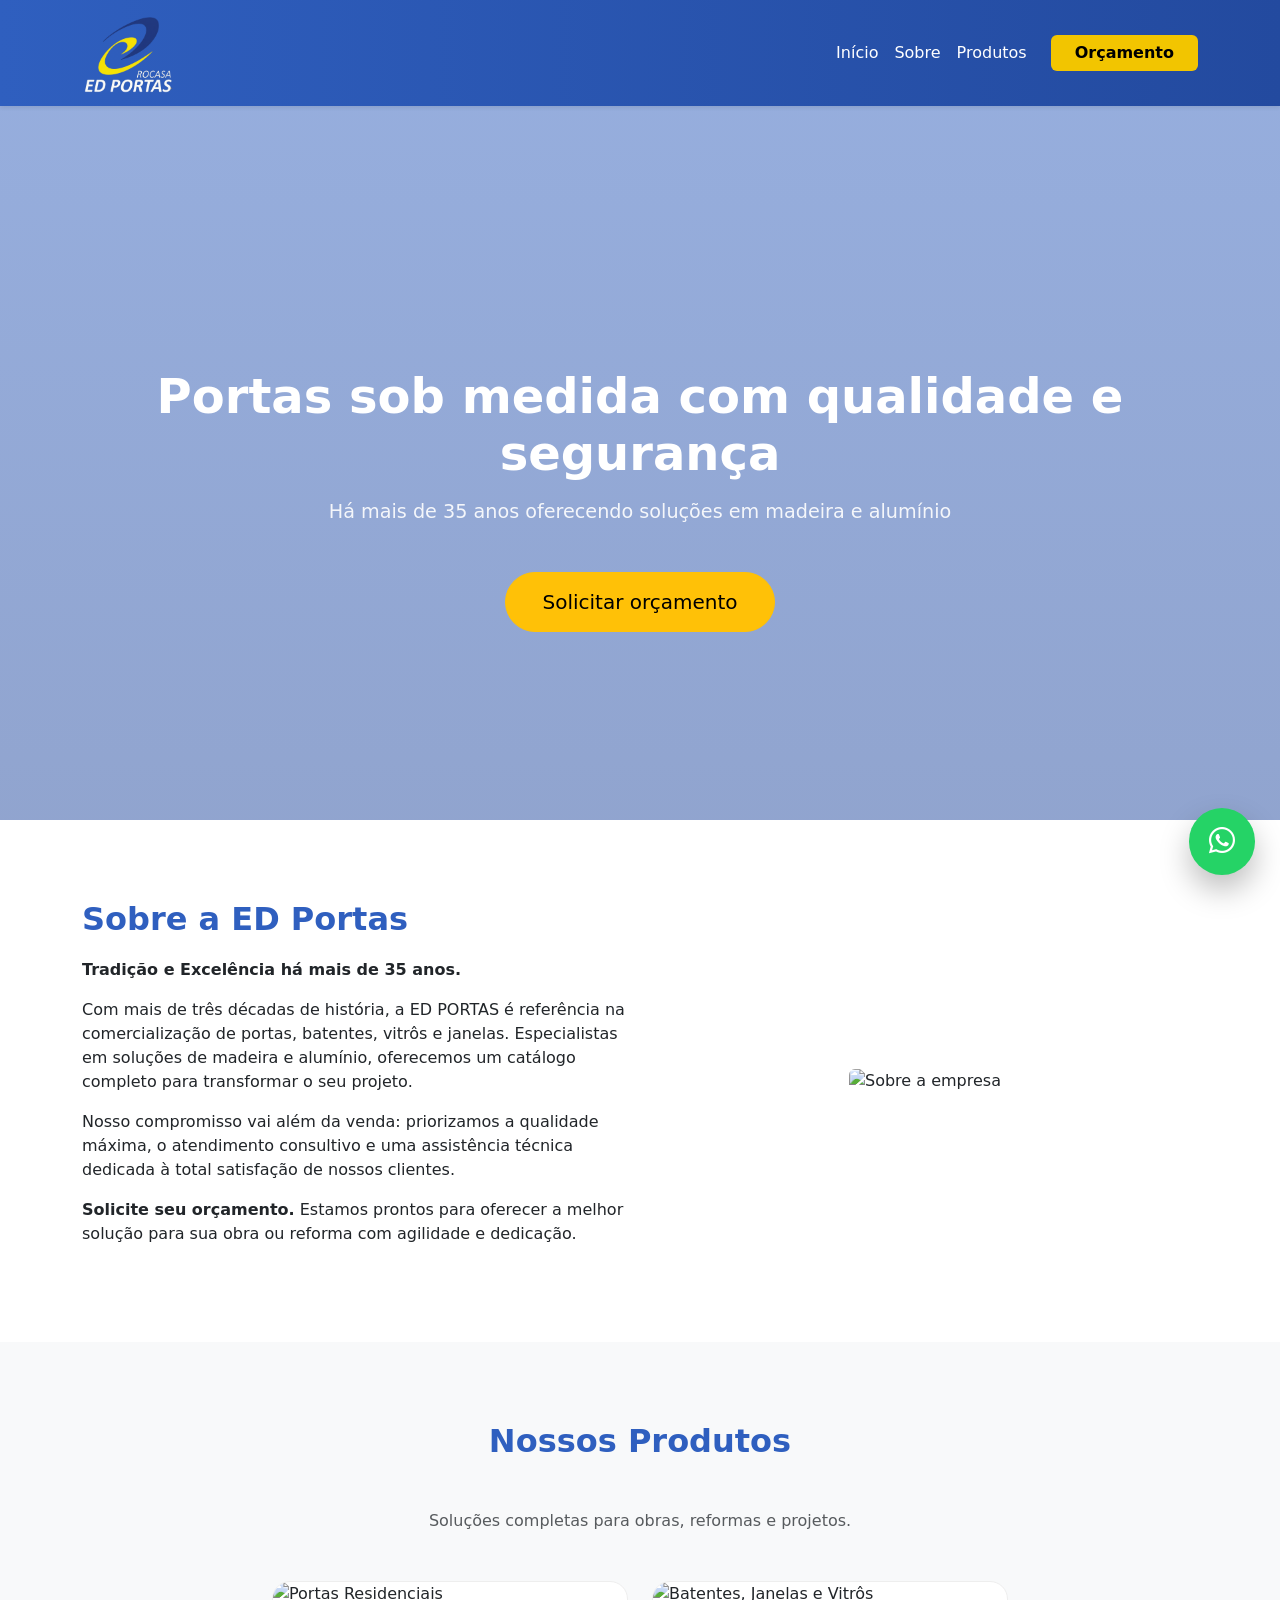
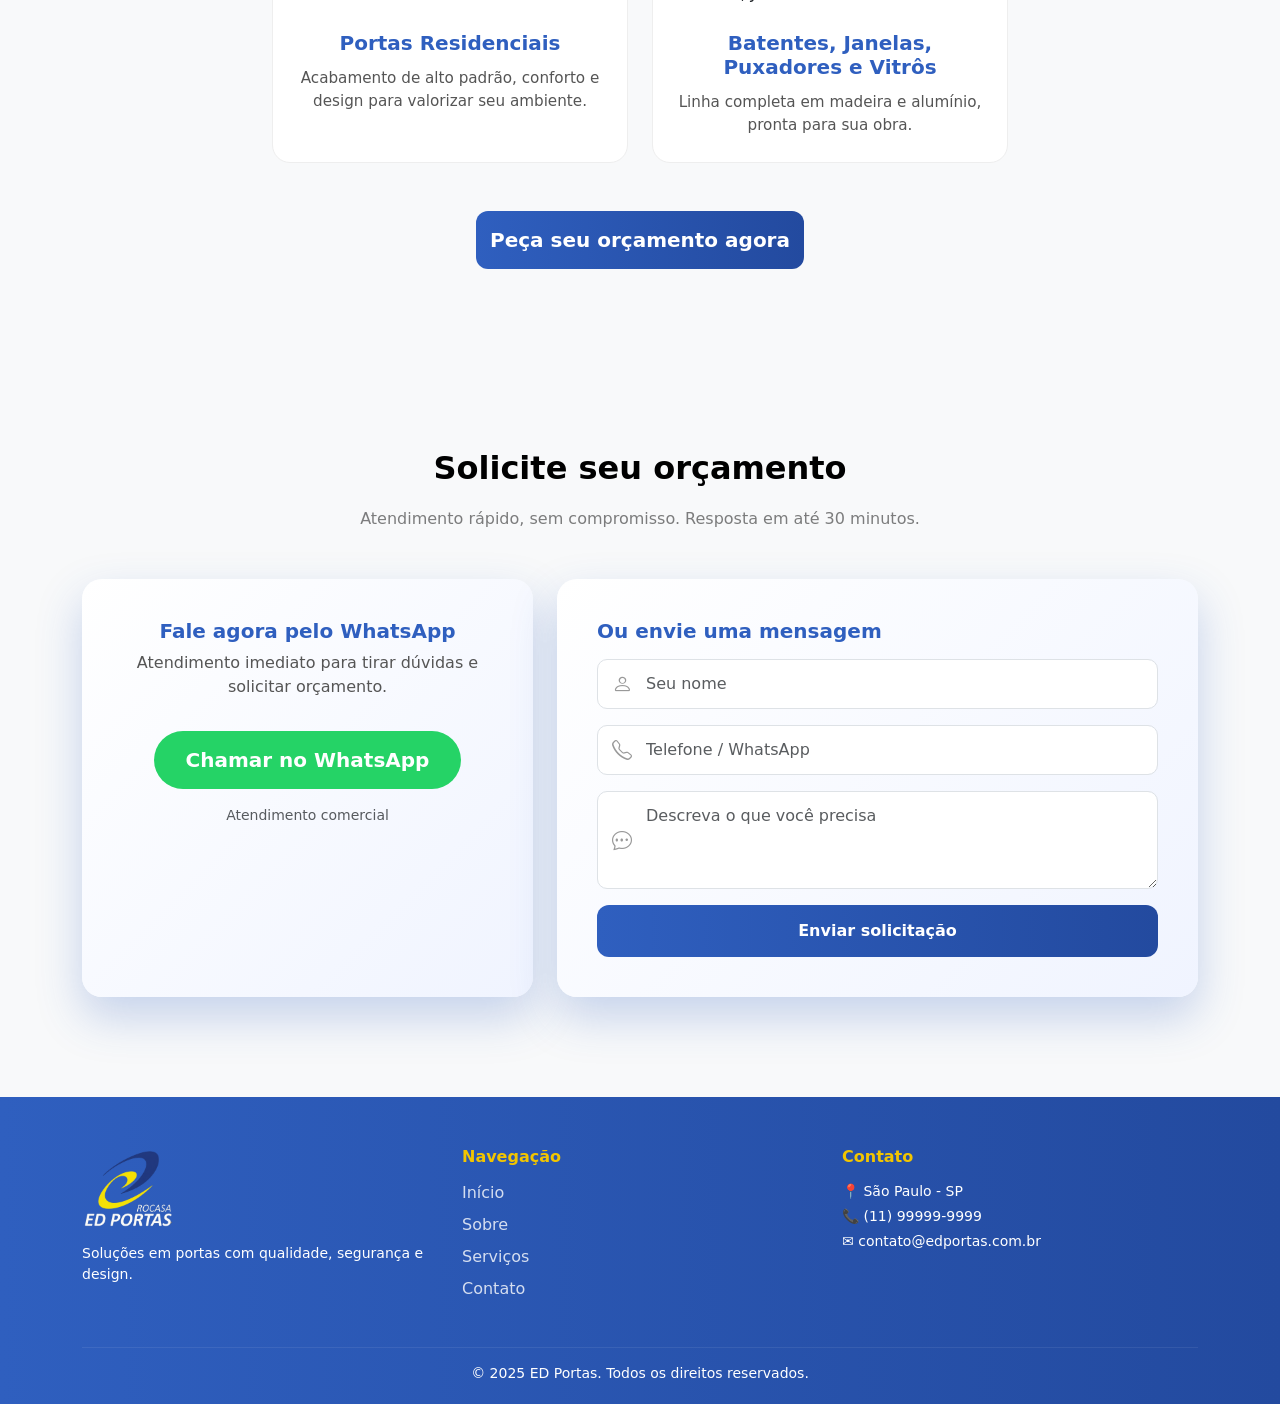
==== index.html @ f99aadcd "Sprint 1" ====
<!DOCTYPE html>
<html lang="pt-BR">
  <head>
    <meta charset="UTF-8" />
    <meta name="viewport" content="width=device-width, initial-scale=1" />
    <title>ED Portas | Qualidade e Segurança</title>

    <!-- Bootstrap 5 -->
    <link href="https://cdn.jsdelivr.net/npm/bootstrap@5.3.3/dist/css/bootstrap.min.css" rel="stylesheet">

    <!-- Bootstrap Icons -->
    <link href="https://cdn.jsdelivr.net/npm/bootstrap-icons@1.11.3/font/bootstrap-icons.css" rel="stylesheet">

    <!-- CSS custom -->
    <link rel="stylesheet" href="assets/css/style.css">
  </head>
<body>

  <!-- ================= NAVBAR ================= -->
  <nav class="navbar navbar-expand-lg navbar-dark fixed-top shadow-sm">
    <div class="container">
      <a class="navbar-brand d-flex align-items-center gap-2" href="#">
        <img src="./assets/img/logo_text_branco.png" alt="ED Portas" height="80">
      </a>

      <button class="navbar-toggler" type="button" data-bs-toggle="collapse" data-bs-target="#menu">
        <span class="navbar-toggler-icon"></span>
      </button>

      <div class="collapse navbar-collapse" id="menu">
        <ul class="navbar-nav ms-auto align-items-lg-center">
          <li class="nav-item">
            <a class="nav-link active" href="#inicio">Início</a>
          </li>
          <li class="nav-item">
            <a class="nav-link" href="#sobre">Sobre</a>
          </li>
          <li class="nav-item">
            <a class="nav-link" href="#produtos">Produtos</a>
          </li>
          <li class="nav-item ms-lg-3">
            <a class="btn btn-warning fw-semibold px-4" href="#contato">
              Orçamento
            </a>
          </li>
        </ul>
      </div>
    </div>
  </nav>


  <!-- ================= HERO ================= -->
  <section id="inicio" class="hero d-flex align-items-center">
    <div class="container text-center text-white">
      <h1 class="hero-title">
        Portas sob medida com qualidade e segurança
      </h1>
      <p class="hero-subtitle">
        Há mais de 35 anos oferecendo soluções em madeira e alumínio
      </p>
      <a href="#contato" class="btn btn-warning btn-lg hero-btn">
        Solicitar orçamento
      </a>
    </div>
  </section>

  <!-- ================= SOBRE ================= -->
  <section id="sobre" class="section">
    <div class="container">
      <div class="row align-items-center">
        <div class="col-md-6">
          <h2 class="section-title">Sobre a ED Portas</h2>
          <p>
           <b>Tradição e Excelência há mais de 35 anos.</b>
          </p>
          <p>Com mais de três décadas de história, a ED PORTAS é referência na comercialização de portas, batentes, vitrôs e janelas. Especialistas em soluções de madeira e alumínio, oferecemos um catálogo completo para transformar o seu projeto.</p>
          <p>Nosso compromisso vai além da venda: priorizamos a qualidade máxima, o atendimento consultivo e uma assistência técnica dedicada à total satisfação de nossos clientes.</p>
          <p><b>Solicite seu orçamento.</b> Estamos prontos para oferecer a melhor solução para sua obra ou reforma com agilidade e dedicação.</p>
        </div>
        <div class="col-md-6 text-center">
          <img src="./assets/img/hero.png" class="img-fluid rounded" alt="Sobre a empresa">
        </div>
      </div>
    </div>
  </section>

  <!-- ================= PRODUTOS ================= -->
  <section id="produtos" class="section bg-light">
    <div class="container">
      <h2 class="section-title text-center mb-5">Nossos Produtos</h2>
      <p class="text-center text-muted mb-5">
        Soluções completas para obras, reformas e projetos.
      </p>
     <div class="row g-4 justify-content-center">
        <div class="col-md-5 col-lg-4">
          <div class="product-card-img">
            <div class="product-image">
              <img src="https://images.unsplash.com/photo-1600607687939-ce8a6c25118c" alt="Portas Residenciais">
            </div>
            <div class="product-body">
              <h5>Portas Residenciais</h5>
              <p>
                Acabamento de alto padrão, conforto e design para valorizar seu ambiente.
              </p>
            </div>
          </div>
        </div>

        <div class="col-md-5 col-lg-4">
          <div class="product-card-img">
            <div class="product-image">
              <img src="https://images.unsplash.com/photo-1600607687939-ce8a6c25118c" alt="Batentes, Janelas e Vitrôs">
            </div>
            <div class="product-body">
              <h5>Batentes, Janelas, Puxadores e Vitrôs</h5>
              <p>
                Linha completa em madeira e alumínio, pronta para sua obra.
              </p>
            </div>
          </div>
        </div>
      </div>

      <div class="text-center mt-5">
        <a href="#contato" class="btn btn-orcamento btn-lg">
          Peça seu orçamento agora
        </a>
      </div>

    </div>
  </section>
  <!-- ================= CONTATO ================= -->
  <section id="contato" class="contato-conversao">
    <div class="container">

      <div class="text-center mb-5">
        <h2 class="section-title text-black">Solicite seu orçamento</h2>
        <p class="text-black-50">
          Atendimento rápido, sem compromisso. Resposta em até 30 minutos.
        </p>
      </div>

      <div class="row g-4 align-items-stretch">

        <!-- WhatsApp -->
        <div class="col-md-5">
          <div class="card-contato h-100 text-center">
            <h5>Fale agora pelo WhatsApp</h5>
            <p>
              Atendimento imediato para tirar dúvidas e solicitar orçamento.
            </p>

            <a 
              href="https://wa.me/5511999999999" 
              target="_blank"
              class="btn btn-whatsapp btn-lg mt-3">
              Chamar no WhatsApp
            </a>

            <small class="d-block mt-3 text-muted">
              Atendimento comercial
            </small>
          </div>
        </div>

        <!-- Formulário -->
        <div class="col-md-7">
          <div class="card-contato h-100">
            <h5 class="mb-3">Ou envie uma mensagem</h5>

            <form>
              <div class="mb-3 position-relative">
                <i class="bi bi-person input-icon"></i>
                <input 
                  type="text"
                  class="form-control ps-5"
                  placeholder="Seu nome"
                  required>
              </div>

              <div class="mb-3 position-relative">
                <i class="bi bi-telephone input-icon"></i>
                <input 
                  type="tel"
                  class="form-control ps-5"
                  placeholder="Telefone / WhatsApp"
                  required>
              </div>

              <div class="mb-3 position-relative">
                <i class="bi bi-chat-dots input-icon"></i>
                <textarea 
                  class="form-control ps-5"
                  rows="3"
                  placeholder="Descreva o que você precisa"
                  required></textarea>
              </div>
              <button class="btn btn-orcamento w-100">
                Enviar solicitação
              </button>
            </form>
          </div>
        </div>
      </div>
    </div>
  </section>


  <!-- ================= FOOTER ================= -->
  <footer class="footer text-white">
    <div class="container">
      <div class="row gy-4">

        <div class="col-md-4">
          <img src="./assets/img/logo_text_branco.png" height="80" class="mb-3">
          <p class="small">
            Soluções em portas com qualidade, segurança e design.
          </p>
        </div>

        <div class="col-md-4">
          <h6 class="footer-title">Navegação</h6>
          <ul class="footer-links">
            <li><a href="#inicio">Início</a></li>
            <li><a href="#sobre">Sobre</a></li>
            <li><a href="#servicos">Serviços</a></li>
            <li><a href="#contato">Contato</a></li>
          </ul>
        </div>

        <div class="col-md-4">
          <h6 class="footer-title">Contato</h6>
          <p class="small mb-1">📍 São Paulo - SP</p>
          <p class="small mb-1">📞 (11) 99999-9999</p>
          <p class="small">✉ contato@edportas.com.br</p>
        </div>

      </div>

      <hr class="footer-divider">

      <div class="text-center small">
        © 2025 ED Portas. Todos os direitos reservados.
      </div>
    </div>
  </footer>

  <!-- Bootstrap JS -->
  <script src="https://cdn.jsdelivr.net/npm/bootstrap@5.3.3/dist/js/bootstrap.bundle.min.js"></script>
  <!-- BOTÃO WHATSAPP FLUTUANTE -->
  <a 
    href="https://wa.me/5511999999999?text=Olá! Gostaria de um orçamento."
    target="_blank"
    class="whatsapp-float"
    aria-label="Falar no WhatsApp">

    <i class="bi bi-whatsapp"></i>
  </a>
</body>
</html>
---- assets/css/style.css ----
:root {
  --azul: #2F5FBF;
  --azul-escuro: #234A9F;
  --amarelo: #F2C500;
}

/* Espaço para navbar fixa */
body {
  padding-top: 0;
}

/* ===== NAVBAR ===== */
.navbar {
  background: linear-gradient(
    90deg,
    var(--azul),
    var(--azul-escuro)
  );
  transition: all 0.3s ease;
}

.navbar-brand span {
  color: #fff;
  font-weight: 600;
  font-size: 1.1rem;
}

.navbar .nav-link {
  color: #ffffff;
  font-weight: 500;
}

.navbar .nav-link::after {
  background-color: var(--amarelo);
}

.navbar .btn-warning {
  background-color: var(--amarelo);
  border: none;
  color: #000;
}
/* Hero */
.hero {
  align-items: flex-start;
  padding-top: 80px;
  min-height: calc(100vh - 80px);
  position: relative;
  overflow: hidden;
  background: url("../img/hero.png") center/cover no-repeat;
}

/* Overlay azul */
.hero::before {
  content: "";
  position: absolute;
  inset: 0;
  background: linear-gradient(
    rgba(47,95,191,.5),
    rgba(35,74,159,.5)
  );
  z-index: 1;
}

/* Conteúdo do hero */
.hero > .container {
  position: relative;
  margin-top: 100px;
  z-index: 2;
}

/* ===== HERO REFINADO ===== */
.hero-title {
  font-size: 3rem;
  font-weight: 700;
  line-height: 1.2;
}

.hero-subtitle {
  font-size: 1.2rem;
  opacity: 0.9;
  margin-top: 15px;
}

.hero-btn {
  margin-top: 30px;
  padding: 14px 36px;
  border-radius: 30px;
  transition: all 0.3s ease;
}

.hero-btn:hover {
  transform: translateY(-3px);
  box-shadow: 0 10px 25px rgba(0,0,0,.2);
}


/* Seções */
.section {
  padding: 80px 0;
}

.section-title {
  color: var(--azul);
  font-weight: 700;
  margin-bottom: 20px;
}

#sobre {
  background-color: #ffffff;
  position: relative;
}


/* ===== PRODUTOS COM IMAGEM ===== */
.product-card-img {
  background: #fff;
  border-radius: 18px;
  overflow: hidden;
  height: 100%;
  border: 1px solid #eee;
  transition: all 0.35s ease;
}

.product-image {
  overflow: hidden;
}

.product-image img {
  width: 100%;
  height: 220px;
  object-fit: cover;
  transition: transform 0.5s ease;
}

.product-body {
  padding: 25px;
  text-align: center;
}

.product-body h5 {
  color: var(--azul);
  font-weight: 600;
  margin-bottom: 12px;
}

.product-body p {
  color: #555;
  font-size: 0.95rem;
  margin-bottom: 0;
}

/* Hover */
.product-card-img:hover {
  transform: translateY(-10px);
  box-shadow: 0 20px 40px rgba(0,0,0,.12);
}

.product-card-img:hover img {
  transform: scale(1.08);
}

/* Destaque */
.product-card-img.featured {
  border: 2px solid var(--azul);
}



/* ===== BOTÃO ORÇAMENTO ===== */
.btn-orcamento {
  background: linear-gradient(
    90deg,
    var(--azul),
    var(--azul-escuro)
  );
  border: none;
  color: #fff;
  font-weight: 600;
  padding: 14px;
  border-radius: 12px;
  transition: 0.3s;
}

/* Hover */
.btn-orcamento:hover {
  transform: translateY(-2px);
  box-shadow: 0 10px 20px rgba(238, 185, 41, 0.25);
}

/* Brilho sutil no hover */
.btn-orcamento::after {
  content: "";
  position: absolute;
  top: 0;
  left: -75%;
  width: 50%;
  height: 100%;
  background: linear-gradient(
    120deg,
    transparent,
    rgba(255, 255, 255, 0.35),
    transparent
  );
  transform: skewX(-25deg);
}

.btn-orcamento:hover::after {
  left: 130%;
  transition: 0.75s;
}

/* Destaque */
.product-card.featured {
  border: 2px solid var(--azul);
  background: linear-gradient(
    180deg,
    #ffffff,
    #f3f6ff
  );
}

/* ===== CONTATO CONVERSÃO ===== */
.contato-conversao {
  padding: 100px 0;
  background-color: #f8f9fa;
}

/* Cards */
.card-contato {
  background: linear-gradient(
    135deg,
    #ffffff,
    #f0f4ff
  );
  border-radius: 20px;
  padding: 40px;
  box-shadow: 0 20px 45px rgba(47, 95, 191, 0.25);
  transition: 0.3s ease;
}

.card-contato:hover {
  transform: translateY(-6px);
  box-shadow: 0 30px 60px rgba(47, 95, 191, 0.35);
}

.card-contato h5 {
  font-weight: 700;
  color: var(--azul);
}

.contato-conversao p {
  color: #555;
}


/* WhatsApp */
.btn-whatsapp {
  background: #25D366;
  color: #fff;
  border-radius: 50px;
  padding: 14px 32px;
  font-weight: 600;
  border: none;
  transition: 0.3s;
}

.btn-whatsapp:hover {
  background: #1ebe5d;
  color: #fff;
  transform: translateY(-3px);
}

/* Inputs */
.contato-conversao .form-control {
  border-radius: 10px;
  padding: 12px;
}

/* Ícones nos inputs */
.input-icon {
  position: absolute;
  top: 50%;
  left: 15px;
  transform: translateY(-50%);
  color: #999;
  font-size: 20px;
  pointer-events: none;
}

textarea + .input-icon {
  top: 22px;
  transform: none;
}






/* ===== FOOTER ===== */
.footer {
  background: linear-gradient(90deg, #2F5FBF, #234A9F);
  padding: 50px 0 20px;
}

.footer-title {
  font-weight: 600;
  margin-bottom: 15px;
  color: var(--amarelo);
}

.footer-links {
  list-style: none;
  padding: 0;
}

.footer-links li {
  margin-bottom: 8px;
}

.footer-links a {
  color: #ffffffcc;
  text-decoration: none;
  transition: 0.3s;
}

.footer-links a:hover {
  color: #fff;
  padding-left: 5px;
}

.footer-divider {
  border-color: rgba(255, 255, 255, 0.301);
  margin: 30px 0 15px;
}

/* ===== WHATSAPP FLOAT ===== */
.whatsapp-float {
  position: fixed;       /* ESSENCIAL */
  bottom: 25px;
  right: 25px;
  background: #25D366;
  color: #fff;
  display: flex;
  align-items: center;
  gap: 10px;
  padding: 14px 20px;
  border-radius: 50px;
  font-weight: 600;
  text-decoration: none;
  box-shadow: 0 15px 30px rgba(0,0,0,.25);
  z-index: 9999;         /* Fica acima de tudo */
  transition: all 0.3s ease;
}

.whatsapp-float:hover {
  background: #1ebe5d;
  color: #fff;
  transform: translateY(-4px);
}

.whatsapp-float i {
  font-size: 26px;
}
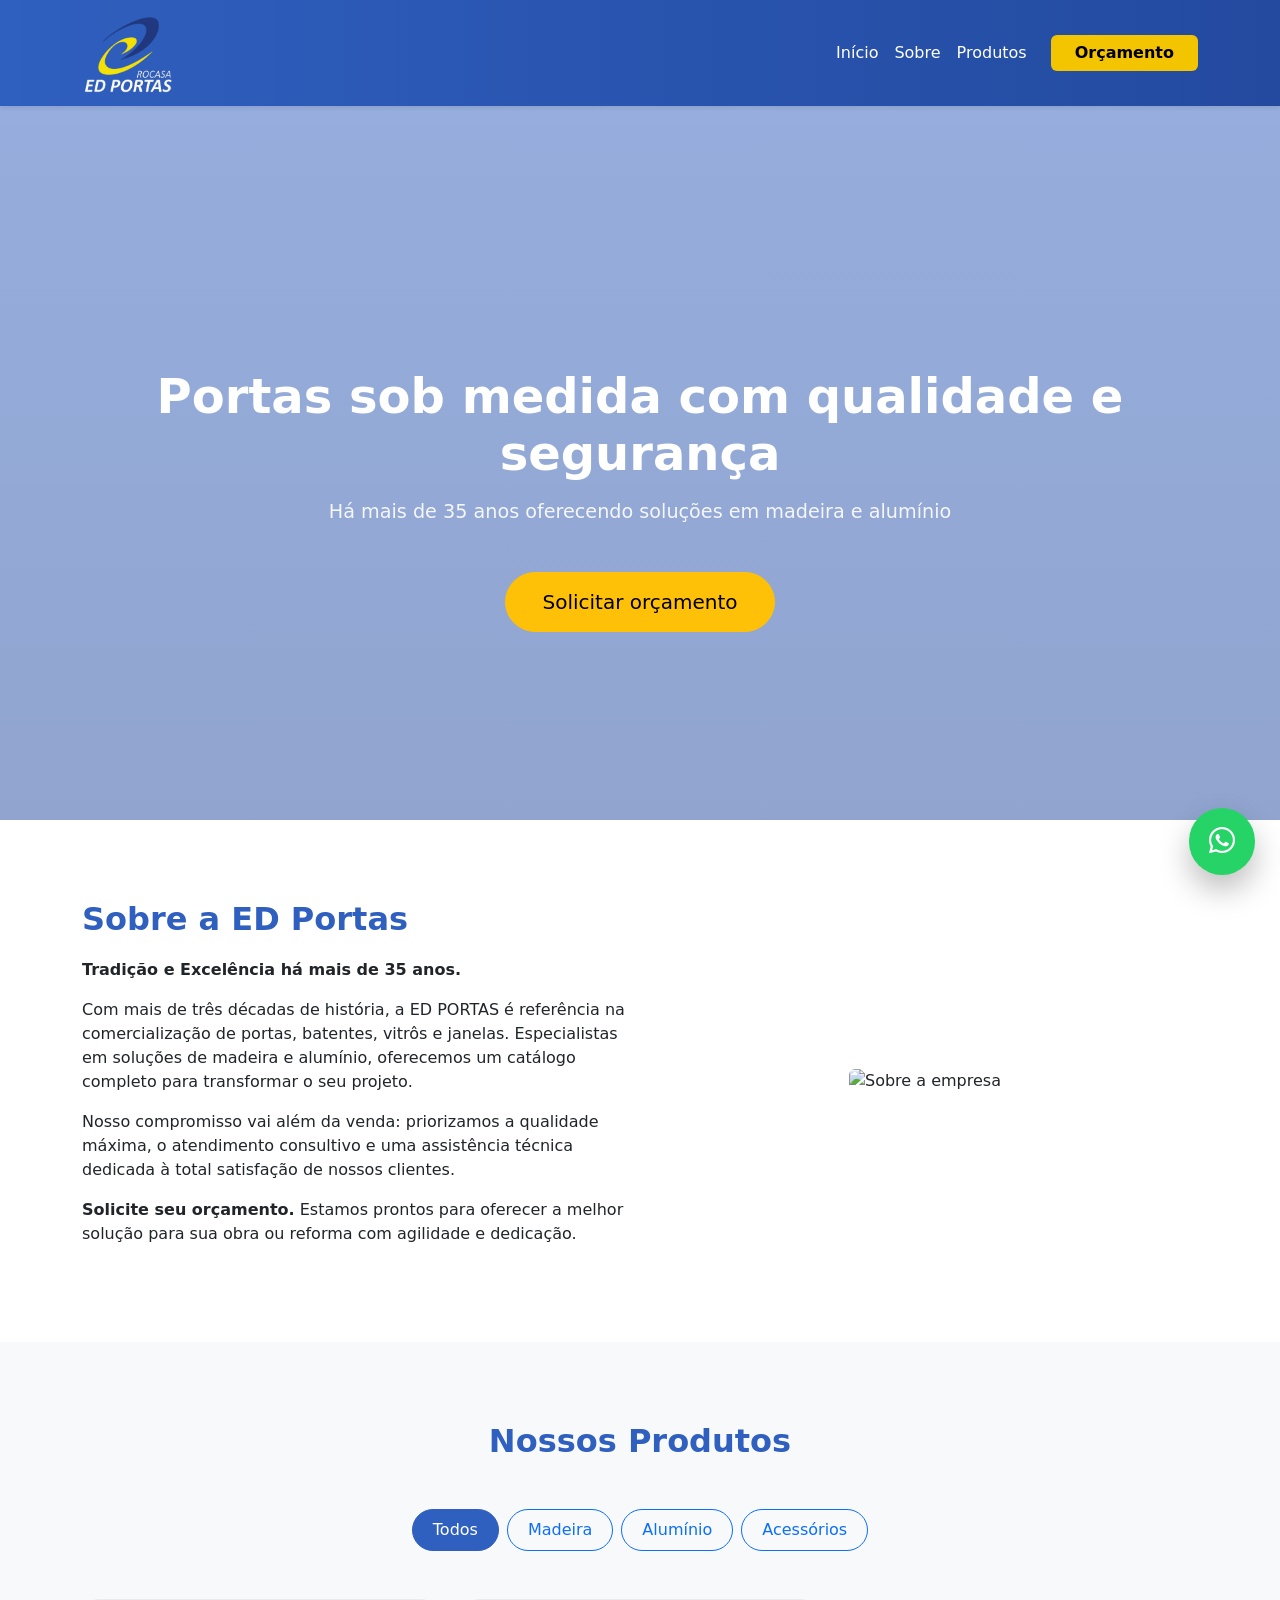
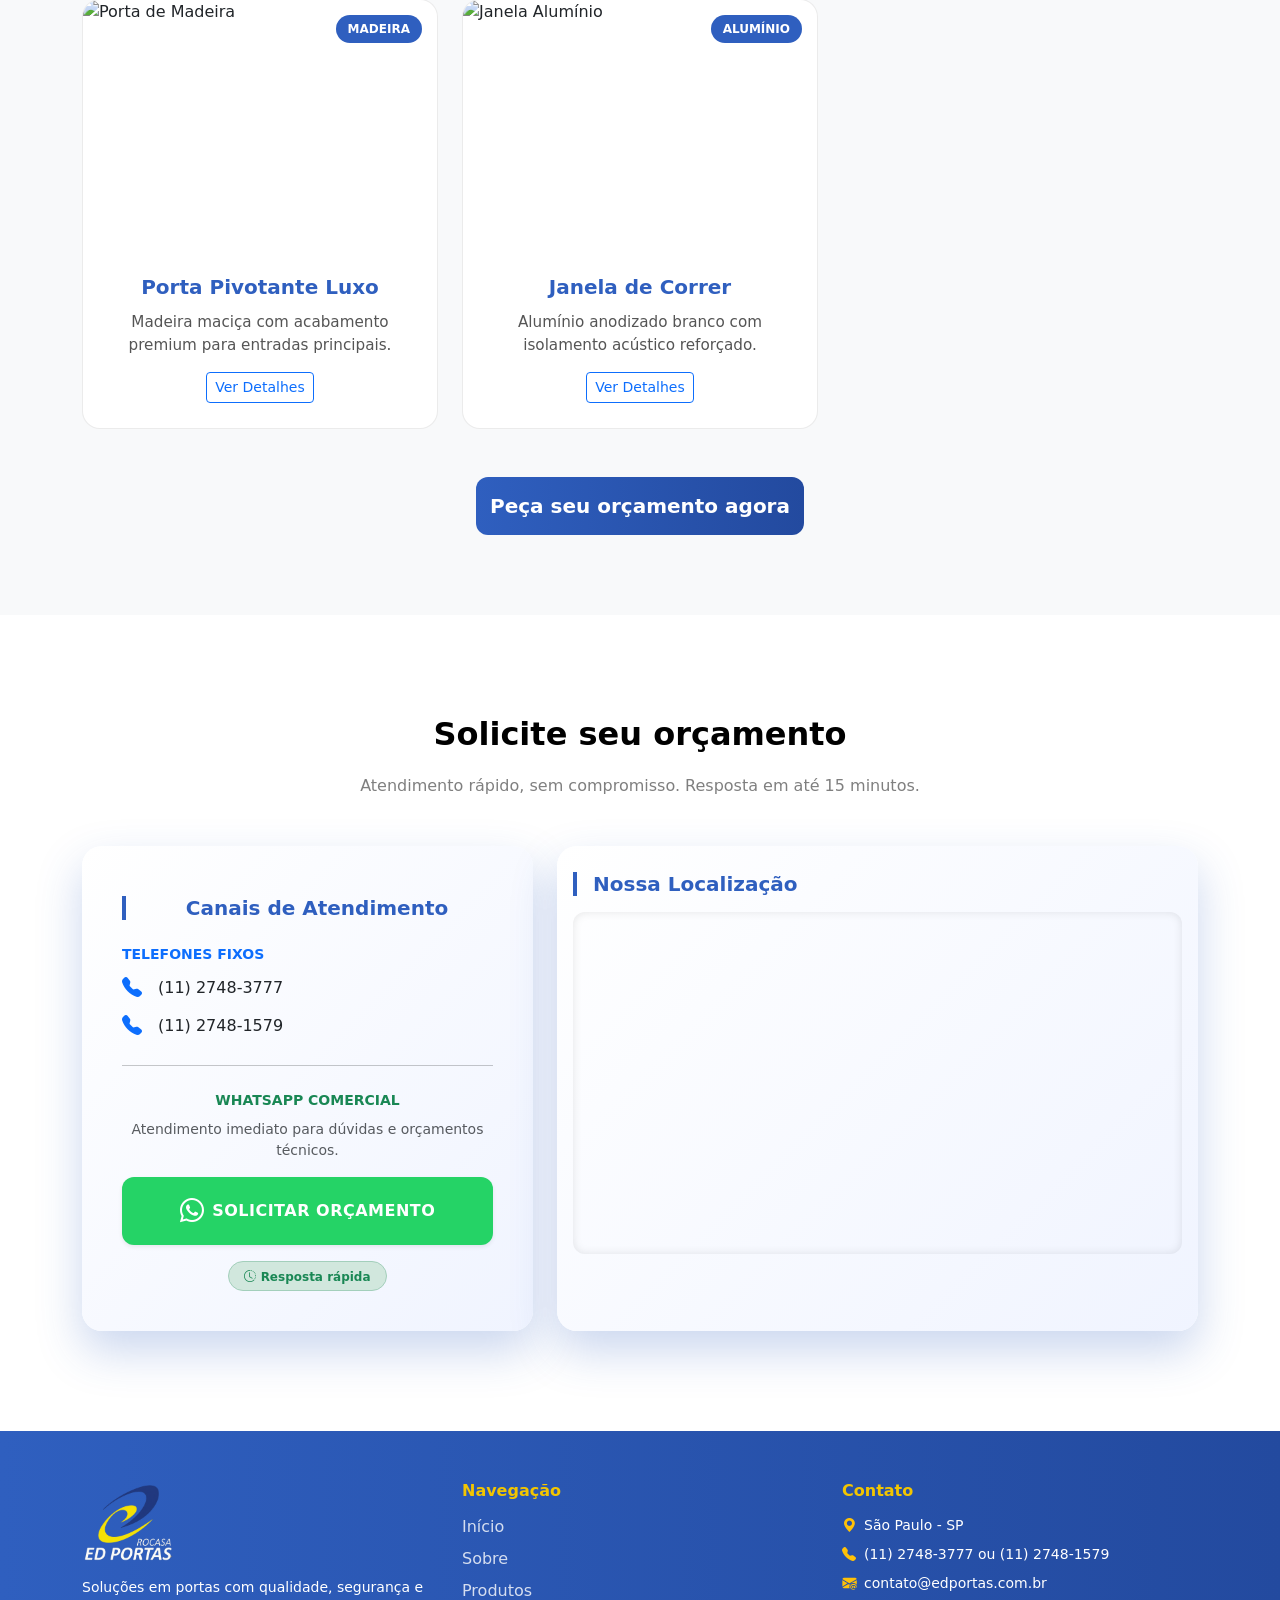
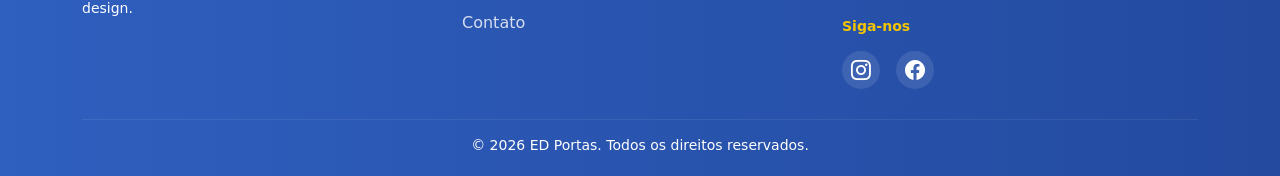
==== commit a5d396da: "Att maps, contato, e produtos" ====
--- a/index.html
+++ b/index.html
@@ -14,247 +14,273 @@
     <!-- CSS custom -->
     <link rel="stylesheet" href="assets/css/style.css">
   </head>
-<body>
-
-  <!-- ================= NAVBAR ================= -->
-  <nav class="navbar navbar-expand-lg navbar-dark fixed-top shadow-sm">
-    <div class="container">
-      <a class="navbar-brand d-flex align-items-center gap-2" href="#">
-        <img src="./assets/img/logo_text_branco.png" alt="ED Portas" height="80">
-      </a>
-
-      <button class="navbar-toggler" type="button" data-bs-toggle="collapse" data-bs-target="#menu">
-        <span class="navbar-toggler-icon"></span>
-      </button>
-
-      <div class="collapse navbar-collapse" id="menu">
-        <ul class="navbar-nav ms-auto align-items-lg-center">
-          <li class="nav-item">
-            <a class="nav-link active" href="#inicio">Início</a>
-          </li>
-          <li class="nav-item">
-            <a class="nav-link" href="#sobre">Sobre</a>
-          </li>
-          <li class="nav-item">
-            <a class="nav-link" href="#produtos">Produtos</a>
-          </li>
-          <li class="nav-item ms-lg-3">
-            <a class="btn btn-warning fw-semibold px-4" href="#contato">
-              Orçamento
-            </a>
-          </li>
-        </ul>
-      </div>
-    </div>
-  </nav>
-
-
-  <!-- ================= HERO ================= -->
-  <section id="inicio" class="hero d-flex align-items-center">
-    <div class="container text-center text-white">
-      <h1 class="hero-title">
-        Portas sob medida com qualidade e segurança
-      </h1>
-      <p class="hero-subtitle">
-        Há mais de 35 anos oferecendo soluções em madeira e alumínio
-      </p>
-      <a href="#contato" class="btn btn-warning btn-lg hero-btn">
-        Solicitar orçamento
-      </a>
-    </div>
-  </section>
-
-  <!-- ================= SOBRE ================= -->
-  <section id="sobre" class="section">
-    <div class="container">
-      <div class="row align-items-center">
-        <div class="col-md-6">
-          <h2 class="section-title">Sobre a ED Portas</h2>
-          <p>
-           <b>Tradição e Excelência há mais de 35 anos.</b>
+  <body>
+
+    <!-- ================= NAVBAR ================= -->
+    <nav class="navbar navbar-expand-lg navbar-dark fixed-top shadow-sm">
+      <div class="container">
+        <a class="navbar-brand d-flex align-items-center gap-2" href="#">
+          <img src="./assets/img/logo_text_branco.png" alt="ED Portas" height="80">
+        </a>
+
+        <button class="navbar-toggler" type="button" data-bs-toggle="collapse" data-bs-target="#menu">
+          <span class="navbar-toggler-icon"></span>
+        </button>
+
+        <div class="collapse navbar-collapse" id="menu">
+          <ul class="navbar-nav ms-auto align-items-lg-center">
+            <li class="nav-item">
+              <a class="nav-link active" href="#inicio">Início</a>
+            </li>
+            <li class="nav-item">
+              <a class="nav-link" href="#sobre">Sobre</a>
+            </li>
+            <li class="nav-item">
+              <a class="nav-link" href="#produtos">Produtos</a>
+            </li>
+            <li class="nav-item ms-lg-3">
+              <a class="btn btn-warning fw-semibold px-4" href="#contato">
+                Orçamento
+              </a>
+            </li>
+          </ul>
+        </div>
+      </div>
+    </nav>
+
+
+    <!-- ================= HERO ================= -->
+    <section id="inicio" class="hero d-flex align-items-center">
+      <div class="container text-center text-white">
+        <h1 class="hero-title">
+          Portas sob medida com qualidade e segurança
+        </h1>
+        <p class="hero-subtitle">
+          Há mais de 35 anos oferecendo soluções em madeira e alumínio
+        </p>
+        <a href="#contato" class="btn btn-warning btn-lg hero-btn">
+          Solicitar orçamento
+        </a>
+      </div>
+    </section>
+
+    <!-- ================= SOBRE ================= -->
+    <section id="sobre" class="section">
+      <div class="container">
+        <div class="row align-items-center">
+          <div class="col-md-6">
+            <h2 class="section-title">Sobre a ED Portas</h2>
+            <p>
+            <b>Tradição e Excelência há mais de 35 anos.</b>
+            </p>
+            <p>Com mais de três décadas de história, a ED PORTAS é referência na comercialização de portas, batentes, vitrôs e janelas. Especialistas em soluções de madeira e alumínio, oferecemos um catálogo completo para transformar o seu projeto.</p>
+            <p>Nosso compromisso vai além da venda: priorizamos a qualidade máxima, o atendimento consultivo e uma assistência técnica dedicada à total satisfação de nossos clientes.</p>
+            <p><b>Solicite seu orçamento.</b> Estamos prontos para oferecer a melhor solução para sua obra ou reforma com agilidade e dedicação.</p>
+          </div>
+          <div class="col-md-6 text-center">
+            <img src="./assets/img/hero.png" class="img-fluid rounded" alt="Sobre a empresa">
+          </div>
+        </div>
+      </div>
+    </section>
+
+    <!-- ================= PRODUTOS ================= -->
+    <section id="produtos" class="section bg-light">
+      <div class="container">
+        <h2 class="section-title text-center mb-5">Nossos Produtos</h2>
+        
+        <div class="d-flex justify-content-center flex-wrap gap-2 mb-5">
+          <button class="btn btn-outline-primary active filter-btn" data-filter="todos">Todos</button>
+          <button class="btn btn-outline-primary filter-btn" data-filter="madeira">Madeira</button>
+          <button class="btn btn-outline-primary filter-btn" data-filter="aluminio">Alumínio</button>
+          <button class="btn btn-outline-primary filter-btn" data-filter="acessorios">Acessórios</button>
+        </div>
+
+        <div class="row g-4" id="lista-produtos">
+          <div class="col-md-6 col-lg-4 item-produto" data-categoria="madeira">
+            <div class="product-card-img">
+              <div class="product-image">
+                <img src="https://images.unsplash.com/photo-1600607687939-ce8a6c25118c" alt="Porta de Madeira">
+                <span class="badge-categoria">Madeira</span>
+              </div>
+              <div class="product-body">
+                <h5>Porta Pivotante Luxo</h5>
+                <p>Madeira maciça com acabamento premium para entradas principais.</p>
+                <div class="mt-3">
+                  <a href="#contato" class="btn btn-sm btn-outline-primary">Ver Detalhes</a>
+                </div>
+              </div>
+            </div>
+          </div>
+
+          <div class="col-md-6 col-lg-4 item-produto" data-categoria="aluminio">
+            <div class="product-card-img">
+              <div class="product-image">
+                <img src="https://images.unsplash.com/photo-1509644851169-2acc08aa25b5" alt="Janela Alumínio">
+                <span class="badge-categoria">Alumínio</span>
+              </div>
+              <div class="product-body">
+                <h5>Janela de Correr</h5>
+                <p>Alumínio anodizado branco com isolamento acústico reforçado.</p>
+                <div class="mt-3">
+                  <a href="#contato" class="btn btn-sm btn-outline-primary">Ver Detalhes</a>
+                </div>
+              </div>
+            </div>
+          </div>
+          
+          </div>
+      </div>
+
+        <div class="text-center mt-5">
+          <a href="#contato" class="btn btn-orcamento btn-lg">
+            Peça seu orçamento agora
+          </a>
+        </div>
+
+      </div>
+    </section>
+    <!-- ================= CONTATO ================= -->
+    <section id="contato" class="contato-conversao">
+      <div class="container">
+
+        <div class="text-center mb-5">
+          <h2 class="section-title text-black">Solicite seu orçamento</h2>
+          <p class="text-black-50">
+            Atendimento rápido, sem compromisso. Resposta em até 15 minutos.
           </p>
-          <p>Com mais de três décadas de história, a ED PORTAS é referência na comercialização de portas, batentes, vitrôs e janelas. Especialistas em soluções de madeira e alumínio, oferecemos um catálogo completo para transformar o seu projeto.</p>
-          <p>Nosso compromisso vai além da venda: priorizamos a qualidade máxima, o atendimento consultivo e uma assistência técnica dedicada à total satisfação de nossos clientes.</p>
-          <p><b>Solicite seu orçamento.</b> Estamos prontos para oferecer a melhor solução para sua obra ou reforma com agilidade e dedicação.</p>
-        </div>
-        <div class="col-md-6 text-center">
-          <img src="./assets/img/hero.png" class="img-fluid rounded" alt="Sobre a empresa">
-        </div>
-      </div>
-    </div>
-  </section>
-
-  <!-- ================= PRODUTOS ================= -->
-  <section id="produtos" class="section bg-light">
-    <div class="container">
-      <h2 class="section-title text-center mb-5">Nossos Produtos</h2>
-      <p class="text-center text-muted mb-5">
-        Soluções completas para obras, reformas e projetos.
-      </p>
-     <div class="row g-4 justify-content-center">
-        <div class="col-md-5 col-lg-4">
-          <div class="product-card-img">
-            <div class="product-image">
-              <img src="https://images.unsplash.com/photo-1600607687939-ce8a6c25118c" alt="Portas Residenciais">
-            </div>
-            <div class="product-body">
-              <h5>Portas Residenciais</h5>
-              <p>
-                Acabamento de alto padrão, conforto e design para valorizar seu ambiente.
-              </p>
-            </div>
-          </div>
-        </div>
-
-        <div class="col-md-5 col-lg-4">
-          <div class="product-card-img">
-            <div class="product-image">
-              <img src="https://images.unsplash.com/photo-1600607687939-ce8a6c25118c" alt="Batentes, Janelas e Vitrôs">
-            </div>
-            <div class="product-body">
-              <h5>Batentes, Janelas, Puxadores e Vitrôs</h5>
-              <p>
-                Linha completa em madeira e alumínio, pronta para sua obra.
-              </p>
-            </div>
-          </div>
-        </div>
-      </div>
-
-      <div class="text-center mt-5">
-        <a href="#contato" class="btn btn-orcamento btn-lg">
-          Peça seu orçamento agora
-        </a>
-      </div>
-
-    </div>
-  </section>
-  <!-- ================= CONTATO ================= -->
-  <section id="contato" class="contato-conversao">
-    <div class="container">
-
-      <div class="text-center mb-5">
-        <h2 class="section-title text-black">Solicite seu orçamento</h2>
-        <p class="text-black-50">
-          Atendimento rápido, sem compromisso. Resposta em até 30 minutos.
-        </p>
-      </div>
-
-      <div class="row g-4 align-items-stretch">
-
-        <!-- WhatsApp -->
-        <div class="col-md-5">
-          <div class="card-contato h-100 text-center">
-            <h5>Fale agora pelo WhatsApp</h5>
-            <p>
-              Atendimento imediato para tirar dúvidas e solicitar orçamento.
-            </p>
-
-            <a 
-              href="https://wa.me/5511999999999" 
-              target="_blank"
-              class="btn btn-whatsapp btn-lg mt-3">
-              Chamar no WhatsApp
-            </a>
-
-            <small class="d-block mt-3 text-muted">
-              Atendimento comercial
-            </small>
-          </div>
-        </div>
-
-        <!-- Formulário -->
-        <div class="col-md-7">
-          <div class="card-contato h-100">
-            <h5 class="mb-3">Ou envie uma mensagem</h5>
-
-            <form>
-              <div class="mb-3 position-relative">
-                <i class="bi bi-person input-icon"></i>
-                <input 
-                  type="text"
-                  class="form-control ps-5"
-                  placeholder="Seu nome"
-                  required>
-              </div>
-
-              <div class="mb-3 position-relative">
-                <i class="bi bi-telephone input-icon"></i>
-                <input 
-                  type="tel"
-                  class="form-control ps-5"
-                  placeholder="Telefone / WhatsApp"
-                  required>
-              </div>
-
-              <div class="mb-3 position-relative">
-                <i class="bi bi-chat-dots input-icon"></i>
-                <textarea 
-                  class="form-control ps-5"
-                  rows="3"
-                  placeholder="Descreva o que você precisa"
-                  required></textarea>
-              </div>
-              <button class="btn btn-orcamento w-100">
-                Enviar solicitação
-              </button>
-            </form>
-          </div>
-        </div>
-      </div>
-    </div>
-  </section>
-
-
-  <!-- ================= FOOTER ================= -->
-  <footer class="footer text-white">
-    <div class="container">
-      <div class="row gy-4">
-
-        <div class="col-md-4">
-          <img src="./assets/img/logo_text_branco.png" height="80" class="mb-3">
-          <p class="small">
-            Soluções em portas com qualidade, segurança e design.
-          </p>
-        </div>
-
-        <div class="col-md-4">
-          <h6 class="footer-title">Navegação</h6>
-          <ul class="footer-links">
-            <li><a href="#inicio">Início</a></li>
-            <li><a href="#sobre">Sobre</a></li>
-            <li><a href="#servicos">Serviços</a></li>
-            <li><a href="#contato">Contato</a></li>
-          </ul>
-        </div>
-
-        <div class="col-md-4">
-          <h6 class="footer-title">Contato</h6>
-          <p class="small mb-1">📍 São Paulo - SP</p>
-          <p class="small mb-1">📞 (11) 99999-9999</p>
-          <p class="small">✉ contato@edportas.com.br</p>
-        </div>
-
-      </div>
-
-      <hr class="footer-divider">
-
-      <div class="text-center small">
-        © 2025 ED Portas. Todos os direitos reservados.
-      </div>
-    </div>
-  </footer>
-
-  <!-- Bootstrap JS -->
-  <script src="https://cdn.jsdelivr.net/npm/bootstrap@5.3.3/dist/js/bootstrap.bundle.min.js"></script>
-  <!-- BOTÃO WHATSAPP FLUTUANTE -->
-  <a 
-    href="https://wa.me/5511999999999?text=Olá! Gostaria de um orçamento."
-    target="_blank"
-    class="whatsapp-float"
-    aria-label="Falar no WhatsApp">
-
-    <i class="bi bi-whatsapp"></i>
-  </a>
-</body>
+        </div>
+
+        <div class="row g-4 align-items-stretch">
+
+          <!-- Formas de atendimento -->
+          <div class="col-md-5">
+            <div class="card-contato h-100">
+              <h5 class="mb-4 text-center">Canais de Atendimento</h5>
+
+              <div class="mb-4">
+                <p class="fw-bold mb-2 text-primary small text-uppercase">Telefones Fixos</p>
+                <div class="d-flex align-items-center gap-3 mb-2">
+                  <i class="bi bi-telephone-fill fs-5 text-primary"></i>
+                  <a href="tel:1127483777" class="text-decoration-none text-dark">(11) 2748-3777</a>
+                </div>
+                <div class="d-flex align-items-center gap-3">
+                  <i class="bi bi-telephone-fill fs-5 text-primary"></i>
+                  <a href="tel:1127481579" class="text-decoration-none text-dark">(11) 2748-1579</a>
+                </div>
+              </div>
+
+              <hr class="my-4 opacity-25">
+
+              <div class="text-center">
+                <p class="fw-bold mb-2 text-success small text-uppercase">WhatsApp Comercial</p>
+                <p class="small text-muted mb-3">
+                  Atendimento imediato para dúvidas e orçamentos técnicos.
+                </p>
+
+                <a 
+                  href="https://wa.me/5511947835560?text=Olá! Gostaria de um orçamento" 
+                  target="_blank"
+                  class="btn btn-whatsapp w-100 py-3 shadow-sm d-flex align-items-center justify-content-center gap-2">
+                  <i class="bi bi-whatsapp fs-4"></i>
+                  Solicitar Orçamento
+                </a>
+
+                <div class="mt-3 d-flex align-items-center justify-content-center gap-2">
+                  <span class="badge rounded-pill bg-success-subtle text-success border border-success-subtle">
+                    <i class="bi bi-clock-history"></i> Resposta rápida
+                  </span>
+                </div>
+              </div>
+            </div>
+          </div>
+          <!-- Localização -->
+          <div class="col-md-7">
+            <div class="card-contato h-100 p-3"> <h5 class="mb-3 px-3">Nossa Localização</h5>
+              <div class="ratio ratio-16x9 h-90" style="min-height: 300px;">
+                <iframe src="https://www.google.com/maps/embed?pb=!1m18!1m12!1m3!1d3656.7448697013915!2d-46.48189013519592!3d-23.577604867271337!2m3!1f0!2f0!3f0!3m2!1i1024!2i768!4f13.1!3m3!1m2!1s0x94ce665351f59847%3A0x8ea913408a66cb75!2sEd%20Portas!5e0!3m2!1spt-BR!2sbr!4v1773245423286!5m2!1spt-BR!2sbr" width="600" height="450" style="border:0;" allowfullscreen="" loading="lazy" referrerpolicy="no-referrer-when-downgrade"></iframe>
+              </div>
+            </div>
+          </div>
+        </div>
+      </div>
+    </section>
+
+
+    <!-- ================= FOOTER ================= -->
+    <footer class="footer text-white">
+      <div class="container">
+        <div class="row gy-4">
+
+          <div class="col-md-4">
+            <img src="./assets/img/logo_text_branco.png" height="80" class="mb-3">
+            <p class="small">
+              Soluções em portas com qualidade, segurança e design.
+            </p>
+          </div>
+
+          <div class="col-md-4">
+            <h6 class="footer-title">Navegação</h6>
+            <ul class="footer-links">
+              <li><a href="#inicio">Início</a></li>
+              <li><a href="#sobre">Sobre</a></li>
+              <li><a href="#produtos">Produtos</a></li>
+              <li><a href="#contato">Contato</a></li>
+            </ul>
+          </div>
+
+          <div class="col-md-4">
+            <h6 class="footer-title">Contato</h6>
+            
+            <p class="small mb-2 d-flex align-items-center gap-2">
+              <i class="bi bi-geo-alt-fill text-warning"></i> 
+              São Paulo - SP
+            </p>
+
+            <p class="small mb-2 d-flex align-items-center gap-2">
+              <i class="bi bi-telephone-fill text-warning"></i>
+              <span>
+                <a href="tel:1127483777" class="text-white text-decoration-none">(11) 2748-3777</a> ou 
+                <a href="tel:1127481579" class="text-white text-decoration-none">(11) 2748-1579</a>
+              </span>
+            </p>
+
+            <p class="small mb-4 d-flex align-items-center gap-2">
+              <i class="bi bi-envelope-at-fill text-warning"></i>
+              <a href="mailto:contato@edportas.com.br" class="text-white text-decoration-none">contato@edportas.com.br</a>
+            </p>
+
+            <h6 class="footer-title small mb-3">Siga-nos</h6>
+            <div class="d-flex gap-3">
+              <a href="https://www.instagram.com/portas.ed/" target="_blank" class="social-icon">
+                <i class="bi bi-instagram fs-5"></i>
+              </a>
+              <a href="https://www.facebook.com/portas.ed" target="_blank" class="social-icon">
+                <i class="bi bi-facebook fs-5"></i>
+              </a>
+            </div>
+          </div>
+
+        </div>
+
+        <hr class="footer-divider">
+
+        <div class="text-center small">
+          © 2026 ED Portas. Todos os direitos reservados.
+        </div>
+      </div>
+    </footer>
+
+    <!-- Bootstrap JS -->
+    <script src="https://cdn.jsdelivr.net/npm/bootstrap@5.3.3/dist/js/bootstrap.bundle.min.js"></script>
+    <!-- BOTÃO WHATSAPP FLUTUANTE -->
+    <a 
+      href="https://wa.me/5511947835560?text=Olá! Gostaria de um orçamento."
+      target="_blank"
+      class="whatsapp-float"
+      aria-label="Falar no WhatsApp">
+
+      <i class="bi bi-whatsapp"></i>
+    </a>
+  </body>
 </html>
--- a/assets/css/style.css
+++ b/assets/css/style.css
@@ -222,7 +222,7 @@
 /* ===== CONTATO CONVERSÃO ===== */
 .contato-conversao {
   padding: 100px 0;
-  background-color: #f8f9fa;
+  background-color: #fff;
 }
 
 /* Cards */
@@ -292,10 +292,128 @@
   transform: none;
 }
 
-
-
-
-
+/* Garante que os cards de contato tenham a mesma altura no desktop */
+@media (min-width: 768px) {
+  .contato-conversao .row {
+    display: flex;
+    align-items: stretch;
+  }
+}
+
+/* Ajuste fino para o card que contém o mapa */
+.card-contato .ratio {
+  border-radius: 12px;
+  overflow: hidden; /* Garante que as bordas do iframe respeitem o arredondamento */
+  box-shadow: inset 0 0 10px rgba(0,0,0,0.1);
+}
+
+/* Melhora a legibilidade do título dentro do card */
+.card-contato h5 {
+  margin-top: 10px;
+  border-left: 4px solid var(--azul);
+  padding-left: 15px;
+}
+
+/* Torna os links de telefone interativos */
+.card-contato a.text-dark:hover {
+  color: var(--azul) !important;
+  transition: 0.2s;
+}
+
+/* Estilização extra para o botão de WhatsApp dentro do card */
+.btn-whatsapp {
+  border-radius: 12px;
+  font-weight: 700;
+  text-transform: uppercase;
+  letter-spacing: 0.5px;
+}
+
+/* Estilo para as etiquetas de destaque */
+.bg-success-subtle {
+  background-color: #d1e7dd;
+  font-size: 0.75rem;
+  padding: 8px 15px;
+}
+
+/* Estilo para os ícones das redes sociais no footer */
+.social-icon {
+  color: #fff;
+  background: rgba(255, 255, 255, 0.1);
+  width: 38px;
+  height: 38px;
+  display: flex;
+  align-items: center;
+  justify-content: center;
+  border-radius: 50%;
+  transition: all 0.3s ease;
+  text-decoration: none;
+}
+
+.social-icon:hover {
+  background: var(--amarelo);
+  color: var(--azul-escuro);
+  transform: translateY(-3px);
+}
+
+/* Garante que os links de contato no footer não fiquem azuis padrão */
+.footer a.text-white:hover {
+  color: var(--amarelo) !important;
+}
+
+/* Container do card com altura fixa para não desalinharem */
+.product-card-img {
+  display: flex;
+  flex-direction: column;
+  height: 100%;
+  border: 1px solid rgba(0,0,0,0.08);
+}
+
+.product-image {
+  position: relative;
+  height: 250px; /* Altura fixa para todas as fotos */
+}
+
+.product-image img {
+  width: 100%;
+  height: 100%;
+  object-fit: cover; /* Faz a imagem preencher o espaço sem distorcer */
+}
+
+/* Badge de categoria sobre a imagem */
+.badge-categoria {
+  position: absolute;
+  top: 15px;
+  right: 15px;
+  background: var(--azul);
+  color: white;
+  padding: 5px 12px;
+  border-radius: 20px;
+  font-size: 0.75rem;
+  font-weight: 600;
+  text-transform: uppercase;
+}
+
+/* Estilo dos Botões de Filtro */
+.filter-btn {
+  border-radius: 25px;
+  padding: 8px 20px;
+  font-weight: 500;
+  transition: 0.3s;
+}
+
+.filter-btn.active {
+  background-color: var(--azul);
+  color: white;
+  border-color: var(--azul);
+}
+
+/* Espaçamento interno do corpo do card */
+.product-body {
+  flex-grow: 1;
+  display: flex;
+  flex-direction: column;
+  justify-content: space-between;
+}
 
 /* ===== FOOTER ===== */
 .footer {
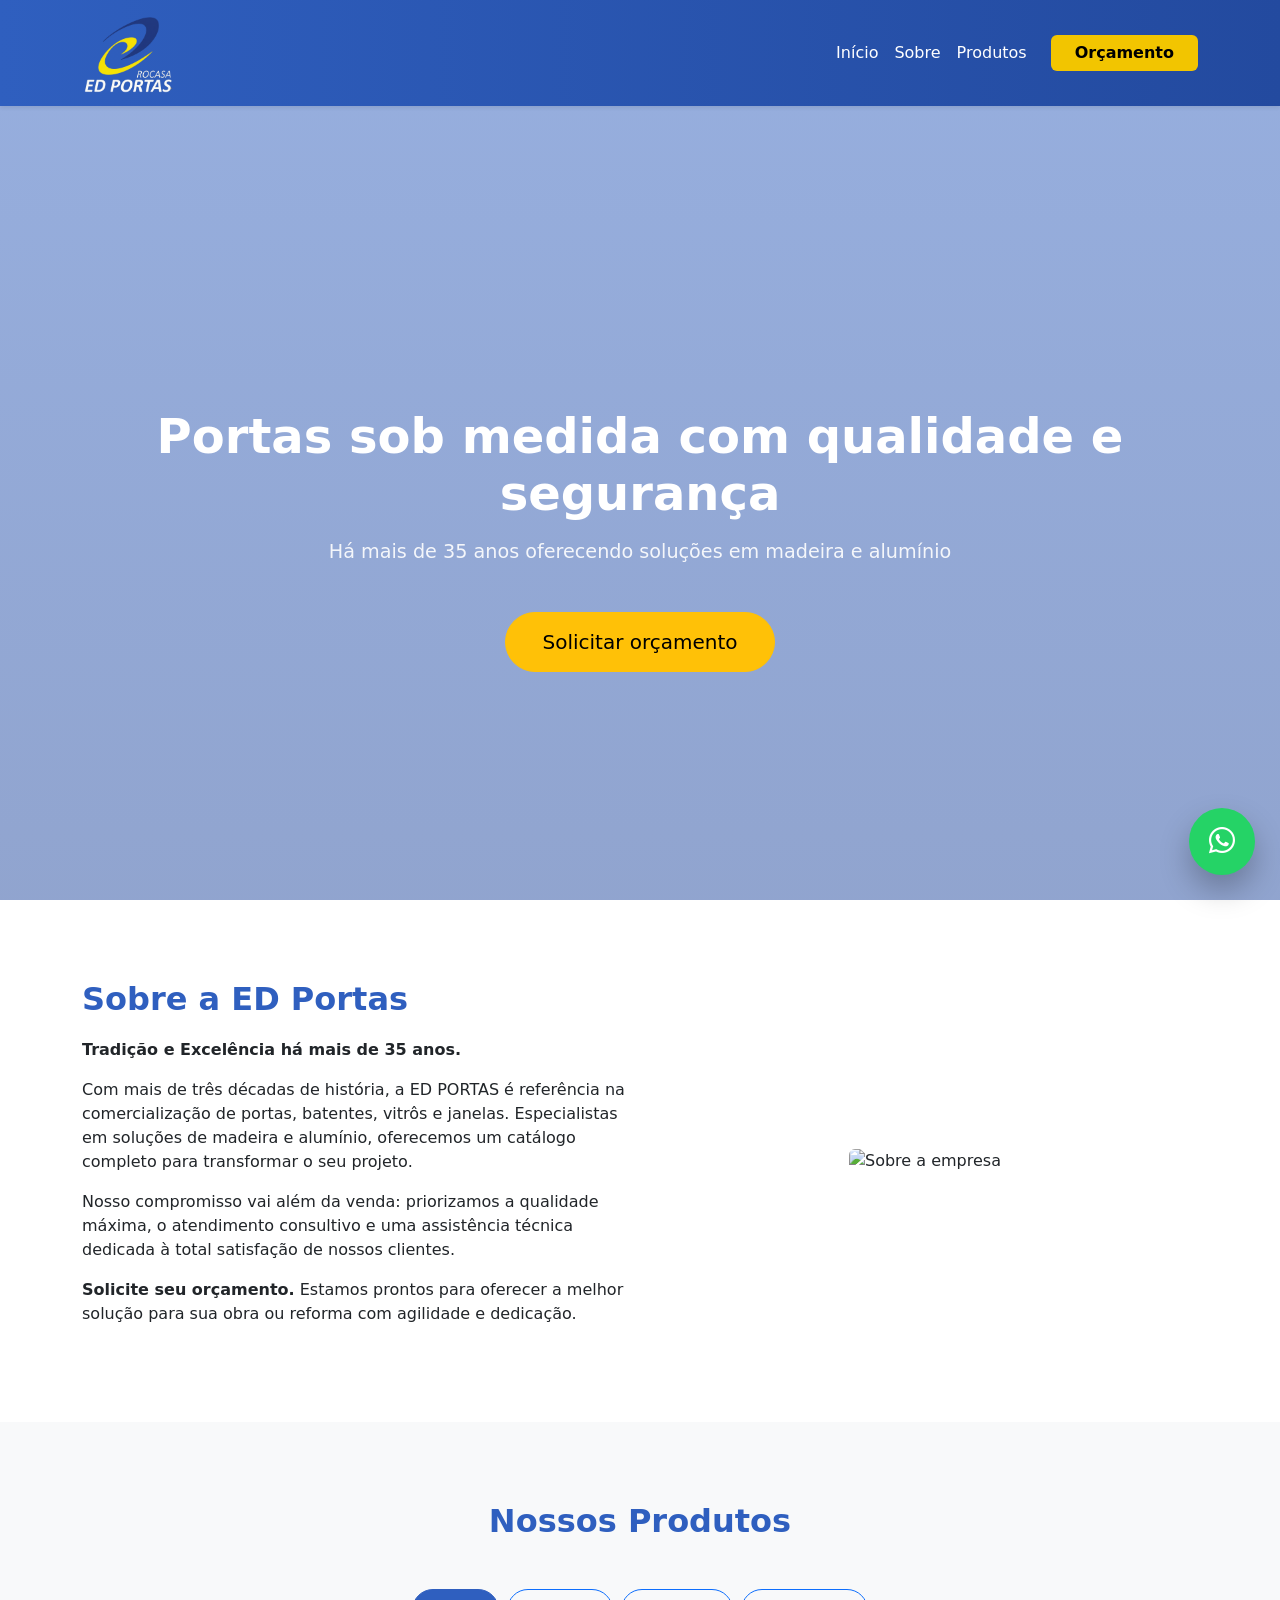
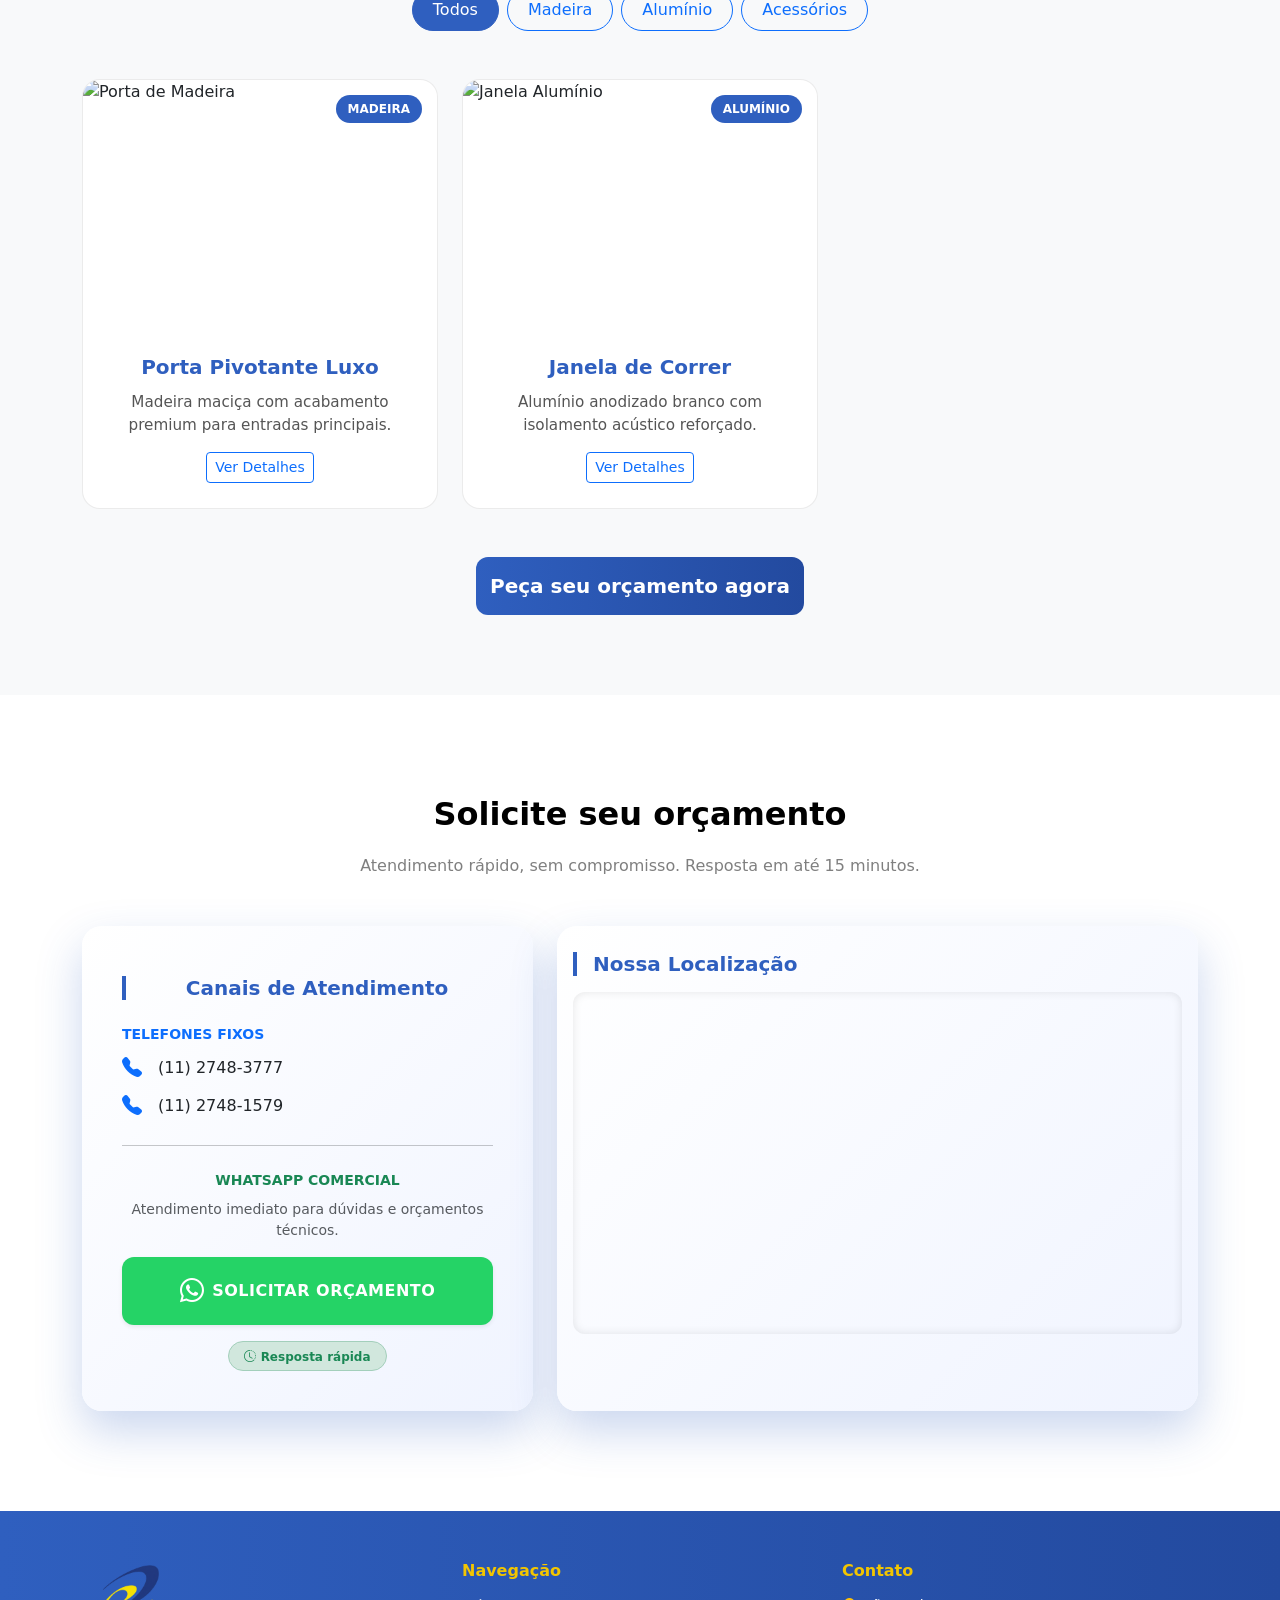
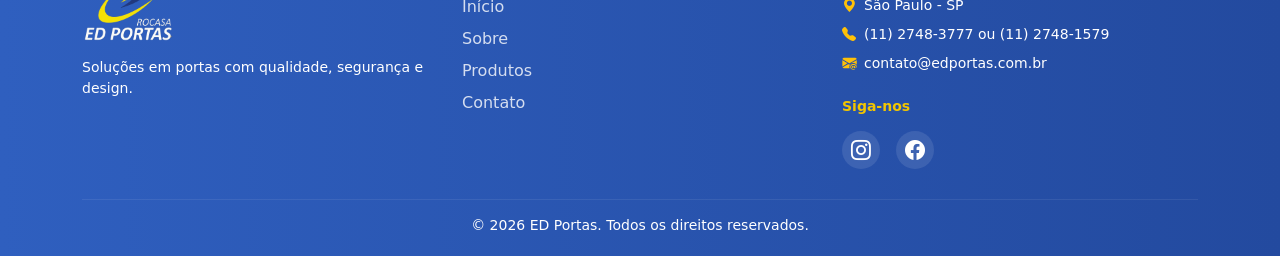
==== commit 6f55cd27: "Att Hover, Favicon, Contatos, Localização, footer" ====
--- a/index.html
+++ b/index.html
@@ -10,6 +10,9 @@
 
     <!-- Bootstrap Icons -->
     <link href="https://cdn.jsdelivr.net/npm/bootstrap-icons@1.11.3/font/bootstrap-icons.css" rel="stylesheet">
+
+    <!-- Favicon-->
+     <link rel="icon" href="assets/img/logo_navbar.png">
 
     <!-- CSS custom -->
     <link rel="stylesheet" href="assets/css/style.css">
--- a/assets/css/style.css
+++ b/assets/css/style.css
@@ -43,7 +43,7 @@
 .hero {
   align-items: flex-start;
   padding-top: 80px;
-  min-height: calc(100vh - 80px);
+  min-height: 100vh;
   position: relative;
   overflow: hidden;
   background: url("../img/hero.png") center/cover no-repeat;
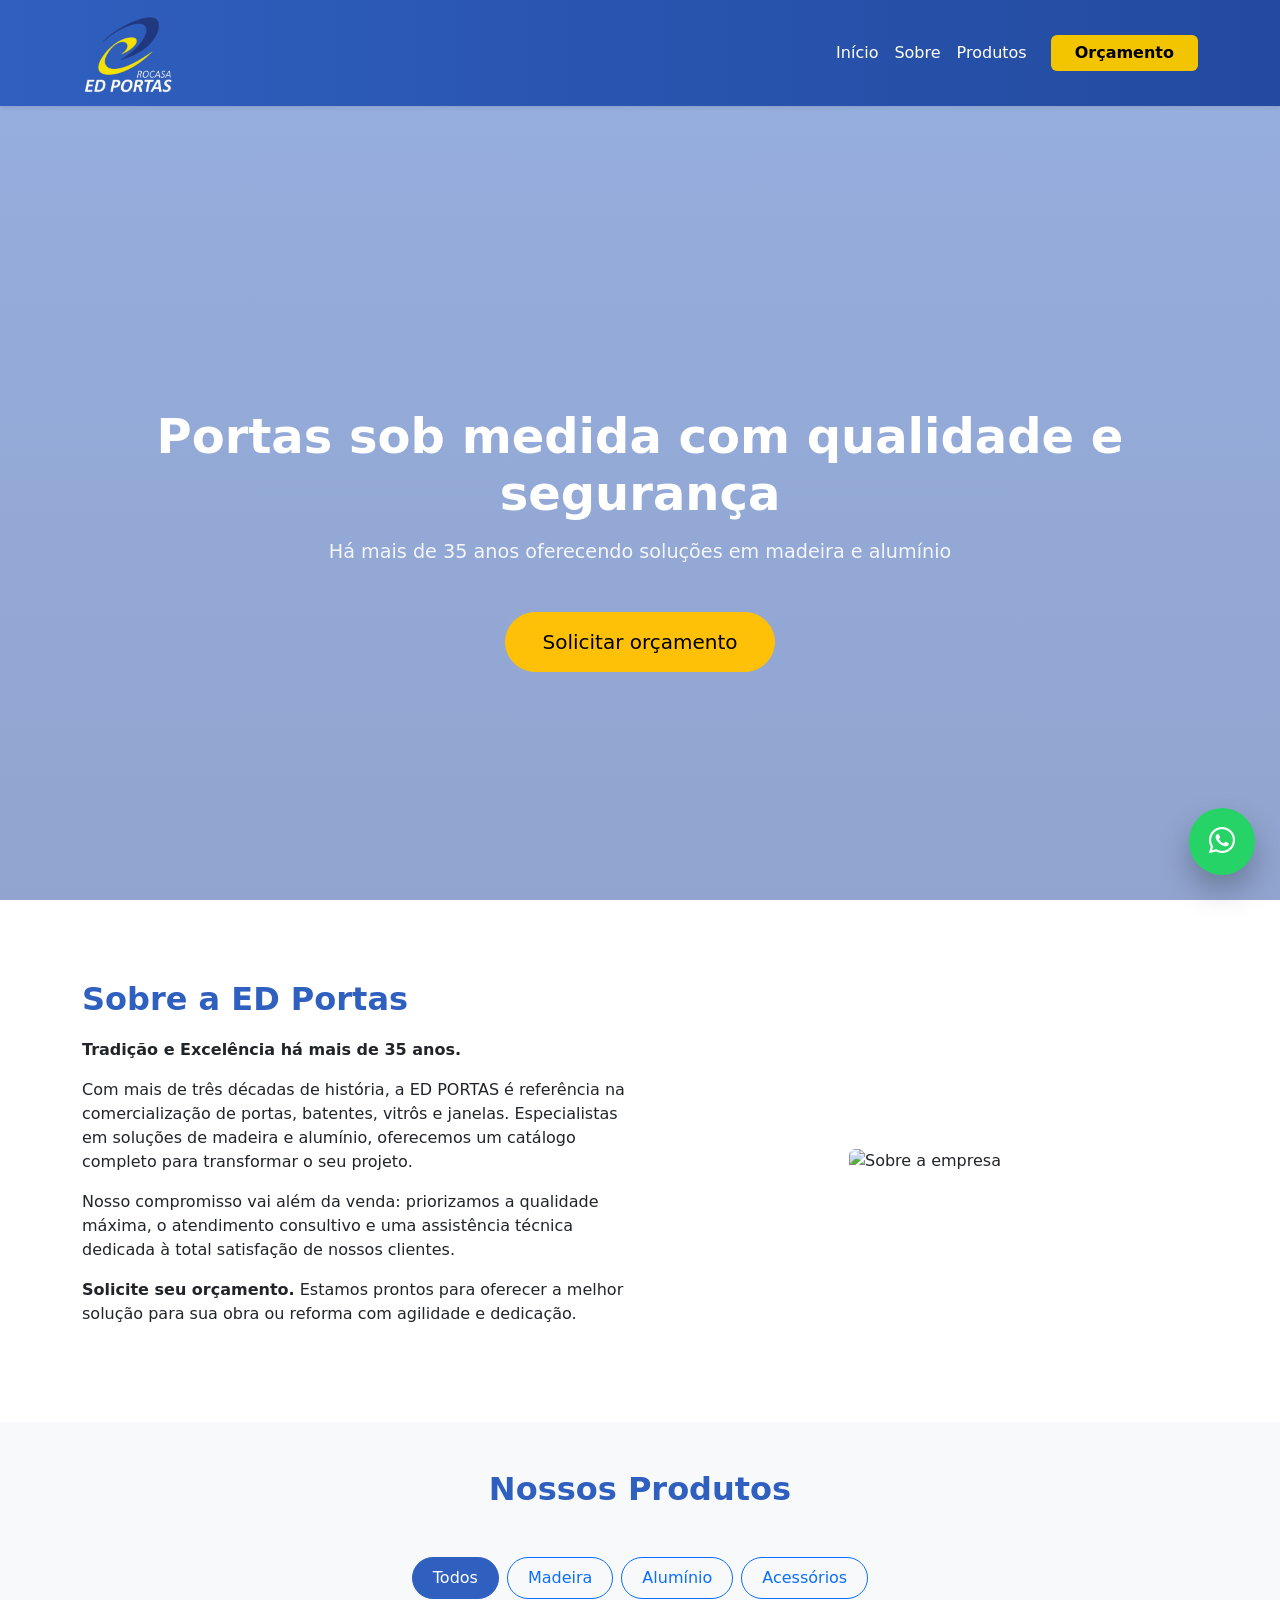
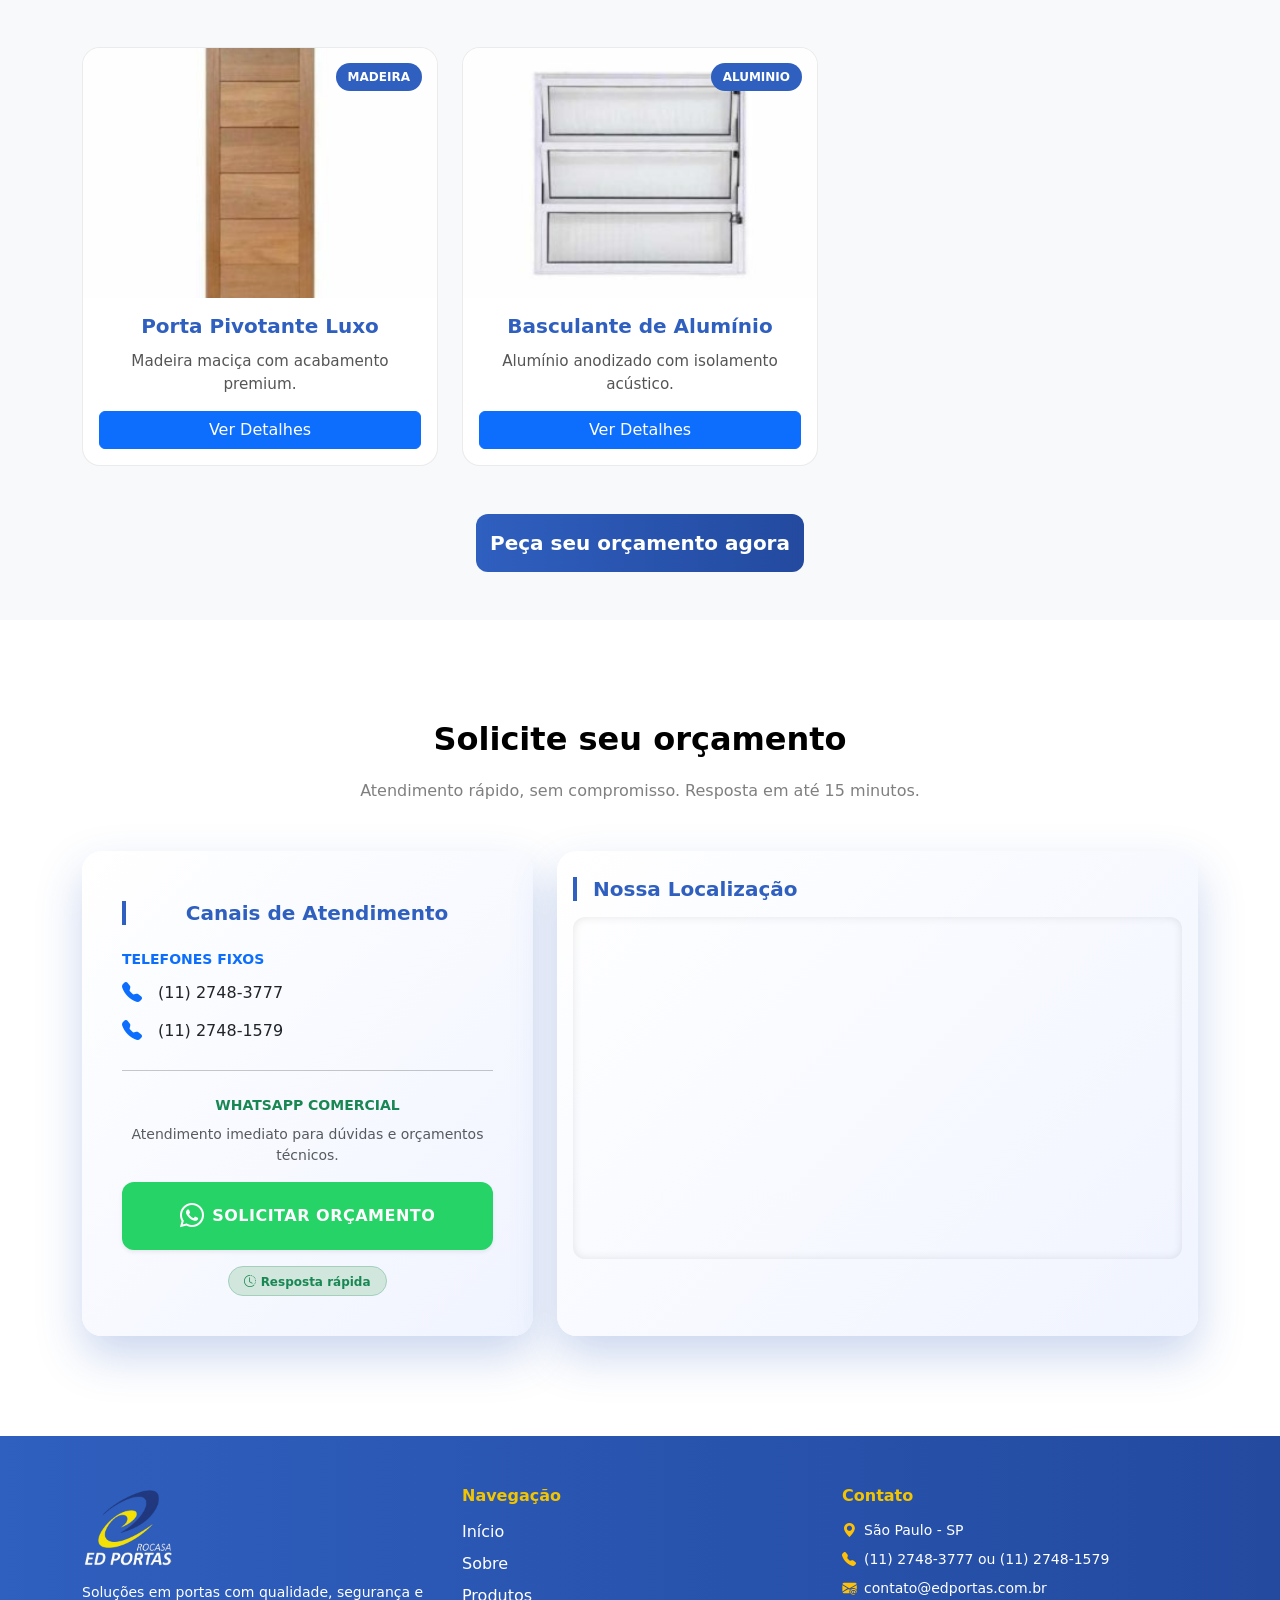
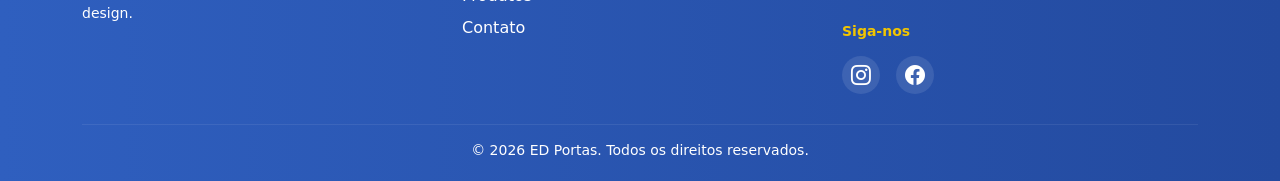
==== commit b6d31707: "Resolução Modal e integração de API para teste de Calculo de frete" ====
--- a/index.html
+++ b/index.html
@@ -5,21 +5,16 @@
     <meta name="viewport" content="width=device-width, initial-scale=1" />
     <title>ED Portas | Qualidade e Segurança</title>
 
-    <!-- Bootstrap 5 -->
     <link href="https://cdn.jsdelivr.net/npm/bootstrap@5.3.3/dist/css/bootstrap.min.css" rel="stylesheet">
 
-    <!-- Bootstrap Icons -->
     <link href="https://cdn.jsdelivr.net/npm/bootstrap-icons@1.11.3/font/bootstrap-icons.css" rel="stylesheet">
 
-    <!-- Favicon-->
-     <link rel="icon" href="assets/img/logo_navbar.png">
-
-    <!-- CSS custom -->
+    <link rel="icon" href="assets/img/logo_navbar.png">
+
     <link rel="stylesheet" href="assets/css/style.css">
   </head>
   <body>
 
-    <!-- ================= NAVBAR ================= -->
     <nav class="navbar navbar-expand-lg navbar-dark fixed-top shadow-sm">
       <div class="container">
         <a class="navbar-brand d-flex align-items-center gap-2" href="#">
@@ -52,7 +47,6 @@
     </nav>
 
 
-    <!-- ================= HERO ================= -->
     <section id="inicio" class="hero d-flex align-items-center">
       <div class="container text-center text-white">
         <h1 class="hero-title">
@@ -67,14 +61,13 @@
       </div>
     </section>
 
-    <!-- ================= SOBRE ================= -->
     <section id="sobre" class="section">
       <div class="container">
         <div class="row align-items-center">
           <div class="col-md-6">
             <h2 class="section-title">Sobre a ED Portas</h2>
             <p>
-            <b>Tradição e Excelência há mais de 35 anos.</b>
+              <b>Tradição e Excelência há mais de 35 anos.</b>
             </p>
             <p>Com mais de três décadas de história, a ED PORTAS é referência na comercialização de portas, batentes, vitrôs e janelas. Especialistas em soluções de madeira e alumínio, oferecemos um catálogo completo para transformar o seu projeto.</p>
             <p>Nosso compromisso vai além da venda: priorizamos a qualidade máxima, o atendimento consultivo e uma assistência técnica dedicada à total satisfação de nossos clientes.</p>
@@ -87,8 +80,7 @@
       </div>
     </section>
 
-    <!-- ================= PRODUTOS ================= -->
-    <section id="produtos" class="section bg-light">
+    <section id="produtos" class="section bg-light py-5">
       <div class="container">
         <h2 class="section-title text-center mb-5">Nossos Produtos</h2>
         
@@ -100,50 +92,16 @@
         </div>
 
         <div class="row g-4" id="lista-produtos">
-          <div class="col-md-6 col-lg-4 item-produto" data-categoria="madeira">
-            <div class="product-card-img">
-              <div class="product-image">
-                <img src="https://images.unsplash.com/photo-1600607687939-ce8a6c25118c" alt="Porta de Madeira">
-                <span class="badge-categoria">Madeira</span>
-              </div>
-              <div class="product-body">
-                <h5>Porta Pivotante Luxo</h5>
-                <p>Madeira maciça com acabamento premium para entradas principais.</p>
-                <div class="mt-3">
-                  <a href="#contato" class="btn btn-sm btn-outline-primary">Ver Detalhes</a>
-                </div>
-              </div>
-            </div>
-          </div>
-
-          <div class="col-md-6 col-lg-4 item-produto" data-categoria="aluminio">
-            <div class="product-card-img">
-              <div class="product-image">
-                <img src="https://images.unsplash.com/photo-1509644851169-2acc08aa25b5" alt="Janela Alumínio">
-                <span class="badge-categoria">Alumínio</span>
-              </div>
-              <div class="product-body">
-                <h5>Janela de Correr</h5>
-                <p>Alumínio anodizado branco com isolamento acústico reforçado.</p>
-                <div class="mt-3">
-                  <a href="#contato" class="btn btn-sm btn-outline-primary">Ver Detalhes</a>
-                </div>
-              </div>
-            </div>
-          </div>
-          
-          </div>
-      </div>
+        </div>
 
         <div class="text-center mt-5">
           <a href="#contato" class="btn btn-orcamento btn-lg">
             Peça seu orçamento agora
           </a>
         </div>
-
-      </div>
-    </section>
-    <!-- ================= CONTATO ================= -->
+      </div>
+    </section>
+
     <section id="contato" class="contato-conversao">
       <div class="container">
 
@@ -156,7 +114,6 @@
 
         <div class="row g-4 align-items-stretch">
 
-          <!-- Formas de atendimento -->
           <div class="col-md-5">
             <div class="card-contato h-100">
               <h5 class="mb-4 text-center">Canais de Atendimento</h5>
@@ -197,20 +154,21 @@
               </div>
             </div>
           </div>
-          <!-- Localização -->
+
           <div class="col-md-7">
-            <div class="card-contato h-100 p-3"> <h5 class="mb-3 px-3">Nossa Localização</h5>
-              <div class="ratio ratio-16x9 h-90" style="min-height: 300px;">
-                <iframe src="https://www.google.com/maps/embed?pb=!1m18!1m12!1m3!1d3656.7448697013915!2d-46.48189013519592!3d-23.577604867271337!2m3!1f0!2f0!3f0!3m2!1i1024!2i768!4f13.1!3m3!1m2!1s0x94ce665351f59847%3A0x8ea913408a66cb75!2sEd%20Portas!5e0!3m2!1spt-BR!2sbr!4v1773245423286!5m2!1spt-BR!2sbr" width="600" height="450" style="border:0;" allowfullscreen="" loading="lazy" referrerpolicy="no-referrer-when-downgrade"></iframe>
-              </div>
-            </div>
-          </div>
-        </div>
-      </div>
-    </section>
-
-
-    <!-- ================= FOOTER ================= -->
+            <div class="card-contato h-100 p-3"> 
+              <h5 class="mb-3 px-3">Nossa Localização</h5>
+              <div class="ratio ratio-16x9" style="min-height: 300px;">
+                <iframe src="https://www.google.com/maps/embed?pb=!1m18!1m12!1m3!1d3656.743774144502!2d-46.480463199999996!3d-23.577644199999995!2m3!1f0!2f0!3f0!3m2!1i1024!2i768!4f13.1!3m3!1m2!1s0x94ce665351f59847%3A0x8ea913408a66cb75!2sEd%20Portas!5e0!3m2!1spt-BR!2sbr!4v1773316861726!5m2!1spt-BR!2sbr" style="border:0; border-radius: 12px;" allowfullscreen="" loading="lazy"></iframe>
+              </div>
+            </div>
+          </div>
+
+        </div>
+      </div>
+    </section>
+
+
     <footer class="footer text-white">
       <div class="container">
         <div class="row gy-4">
@@ -224,22 +182,19 @@
 
           <div class="col-md-4">
             <h6 class="footer-title">Navegação</h6>
-            <ul class="footer-links">
-              <li><a href="#inicio">Início</a></li>
-              <li><a href="#sobre">Sobre</a></li>
-              <li><a href="#produtos">Produtos</a></li>
-              <li><a href="#contato">Contato</a></li>
+            <ul class="footer-links list-unstyled">
+              <li><a href="#inicio" class="text-white text-decoration-none">Início</a></li>
+              <li><a href="#sobre" class="text-white text-decoration-none">Sobre</a></li>
+              <li><a href="#produtos" class="text-white text-decoration-none">Produtos</a></li>
+              <li><a href="#contato" class="text-white text-decoration-none">Contato</a></li>
             </ul>
           </div>
 
           <div class="col-md-4">
             <h6 class="footer-title">Contato</h6>
-            
             <p class="small mb-2 d-flex align-items-center gap-2">
-              <i class="bi bi-geo-alt-fill text-warning"></i> 
-              São Paulo - SP
-            </p>
-
+              <i class="bi bi-geo-alt-fill text-warning"></i> São Paulo - SP
+            </p>
             <p class="small mb-2 d-flex align-items-center gap-2">
               <i class="bi bi-telephone-fill text-warning"></i>
               <span>
@@ -247,43 +202,89 @@
                 <a href="tel:1127481579" class="text-white text-decoration-none">(11) 2748-1579</a>
               </span>
             </p>
-
             <p class="small mb-4 d-flex align-items-center gap-2">
               <i class="bi bi-envelope-at-fill text-warning"></i>
               <a href="mailto:contato@edportas.com.br" class="text-white text-decoration-none">contato@edportas.com.br</a>
             </p>
-
             <h6 class="footer-title small mb-3">Siga-nos</h6>
             <div class="d-flex gap-3">
-              <a href="https://www.instagram.com/portas.ed/" target="_blank" class="social-icon">
-                <i class="bi bi-instagram fs-5"></i>
+              <a href="https://www.instagram.com/portas.ed/" target="_blank" class="social-icon text-white fs-5">
+                <i class="bi bi-instagram"></i>
               </a>
-              <a href="https://www.facebook.com/portas.ed" target="_blank" class="social-icon">
-                <i class="bi bi-facebook fs-5"></i>
+              <a href="https://www.facebook.com/portas.ed" target="_blank" class="social-icon text-white fs-5">
+                <i class="bi bi-facebook"></i>
               </a>
             </div>
           </div>
 
         </div>
-
         <hr class="footer-divider">
-
         <div class="text-center small">
           © 2026 ED Portas. Todos os direitos reservados.
         </div>
       </div>
     </footer>
 
-    <!-- Bootstrap JS -->
+    <div class="modal fade" id="modalProduto" tabindex="-1" aria-hidden="true">
+      <div class="modal-dialog modal-lg modal-dialog-centered">
+        <div class="modal-content border-0 shadow-lg" style="border-radius: 20px; overflow: hidden;">
+          <div class="modal-header text-white" style="background: linear-gradient(90deg, var(--azul), var(--azul-escuro));">
+            <h5 class="modal-title">Detalhes do Produto</h5>
+            <button type="button" class="btn-close btn-close-white" data-bs-dismiss="modal" aria-label="Close"></button>
+          </div>
+          <div class="modal-body p-4">
+            <div class="row g-4">
+              <div class="col-md-6">
+                <img src="" id="modalImagem" class="img-fluid rounded shadow-sm" alt="Produto" style="height: 350px; object-fit: cover; width: 100%;">
+              </div>
+              <div class="col-md-6">
+                <span id="modalTituloBadge" class="modal-badge mb-2 d-inline-block">CATEGORIA</span>
+                <h2 id="modalNome" class="fw-bold mb-3" style="color: var(--azul-escuro);"></h2>
+                <p id="modalDescricao" class="text-muted"></p>
+                
+                <div class="card-tecnico p-3 mb-4" style="background: #f8faff; border-left: 4px solid var(--azul);">
+                  <h6 class="fw-bold text-primary"><i class="bi bi-gear-fill me-2"></i>Especificações Técnicas</h6>
+                  <div class="row small">
+                    <div class="col-6 mb-2">
+                      <span class="text-muted d-block">Peso Estimado</span>
+                      <strong id="infoPeso"></strong> <strong>kg</strong>
+                    </div>
+                    <div class="col-6 mb-2">
+                      <span class="text-muted d-block">Dimensões (CxLxA)</span>
+                      <strong id="infoDimensoes"></strong> <strong>cm</strong>
+                    </div>
+                  </div>
+                </div>
+
+                <div class="mt-2">
+                  <label class="form-label small fw-bold text-muted text-uppercase">Consultar Frete</label>
+                  <div class="input-group">
+                    <span class="input-group-text bg-white border-end-0"><i class="bi bi-geo-alt text-primary"></i></span>
+                    <input type="text" class="form-control border-start-0 ps-0" placeholder="Digite seu CEP" id="cepFrete">
+                    <button class="btn btn-primary" type="button" onclick="consultarCep()">Calcular</button>
+                  </div>
+                  <div id="resultadoFrete"></div>
+                </div>
+              </div>
+            </div>
+          </div>
+          <div class="modal-footer">
+            <a href="" id="modalZap" target="_blank" class="btn btn-warning w-100 py-2 fw-bold">Solicitar Orçamento Agora</a>
+          </div>
+        </div>
+      </div>
+    </div>
+
     <script src="https://cdn.jsdelivr.net/npm/bootstrap@5.3.3/dist/js/bootstrap.bundle.min.js"></script>
-    <!-- BOTÃO WHATSAPP FLUTUANTE -->
+    <script src="assets/script/script.js"></script>
+
     <a 
       href="https://wa.me/5511947835560?text=Olá! Gostaria de um orçamento."
       target="_blank"
       class="whatsapp-float"
       aria-label="Falar no WhatsApp">
-
       <i class="bi bi-whatsapp"></i>
     </a>
+
   </body>
-</html>
+</html>
--- a/assets/css/style.css
+++ b/assets/css/style.css
@@ -252,6 +252,65 @@
   color: #555;
 }
 
+.item-produto {
+  transition: opacity 0.3s ease, transform 0.3s ease;
+}
+
+/* Estilização Premium para o Modal */
+#modalProduto .modal-content {
+    border-radius: 20px;
+    overflow: hidden;
+}
+
+#modalProduto .modal-header {
+    background: linear-gradient(90deg, var(--azul), var(--azul-escuro));
+    border-bottom: none;
+    padding: 20px 30px;
+}
+
+/* Botão de Orçamento do Modal (Igual ao do Hero/Index) */
+#modalZap {
+    background-color: var(--amarelo);
+    border: none;
+    color: #000;
+    transition: all 0.3s ease;
+    font-size: 1.1rem;
+    padding: 15px;
+    border-radius: 12px;
+}
+
+#modalZap:hover {
+    transform: translateY(-3px);
+    box-shadow: 0 10px 20px rgba(0,0,0,0.15);
+    background-color: #e6bc00; /* Tom de amarelo levemente mais escuro */
+}
+
+/* Ficha Técnica */
+.card-tecnico {
+    background-color: #f8faff;
+    border-left: 4px solid var(--azul);
+    border-radius: 8px;
+}
+
+/* Badge de Categoria no Modal */
+.modal-badge {
+    background: var(--azul-escuro);
+    color: white;
+    padding: 4px 12px;
+    border-radius: 50px;
+    font-size: 0.7rem;
+    text-transform: uppercase;
+    letter-spacing: 1px;
+}
+
+/* Ajuste da imagem no modal para não perder qualidade */
+#modalImagem {
+    width: 100%;
+    height: 350px;
+    object-fit: cover;
+    border-radius: 15px;
+}
+
 
 /* WhatsApp */
 .btn-whatsapp {
